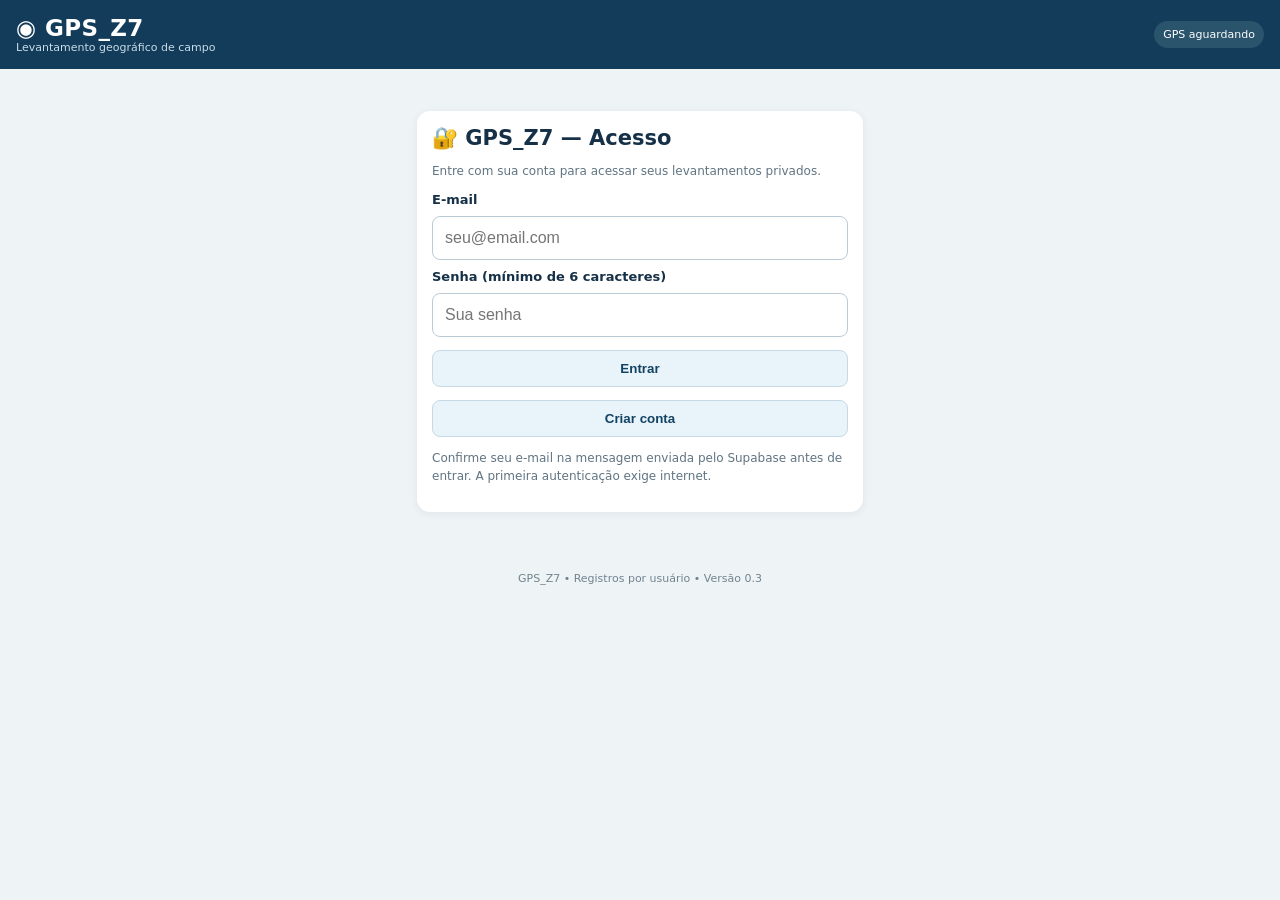
==== index.html @ 2095b8ce "Add files via upload" ====
<!doctype html><html lang="pt-BR"><head><meta charset="utf-8"><meta name="viewport" content="width=device-width,initial-scale=1,viewport-fit=cover"><meta name="theme-color" content="#123c5a"><meta name="description" content="GPS_Z7: coordenadas UTM, pontos, trilhas e polígonos"><link rel="manifest" href="manifest.webmanifest"><link rel="icon" href="icons/icon-192.png"><link rel="stylesheet" href="style.css"><title>GPS_Z7 • Campo</title></head><body><header><div><strong>◉ GPS_Z7</strong><small>Levantamento geográfico de campo</small></div><span id="status" class="status">GPS aguardando</span></header><section id="authScreen" class="auth-wrap"><div class="panel auth-card"><h2>🔐 GPS_Z7 — Acesso</h2><p class="hint">Entre com sua conta para acessar seus levantamentos privados.</p><form id="authForm"><label for="email">E-mail</label><input id="email" type="email" autocomplete="email" required placeholder="seu@email.com"><label for="password">Senha (mínimo de 6 caracteres)</label><input id="password" type="password" minlength="6" autocomplete="current-password" required placeholder="Sua senha"><button id="loginBtn" type="submit">Entrar</button><button id="signupBtn" type="button">Criar conta</button></form><p id="authMessage" class="hint" role="status" aria-live="polite"></p><p class="hint">Confirme seu e-mail na mensagem enviada pelo Supabase antes de entrar. A primeira autenticação exige internet.</p></div></section><div id="accountBar" class="account-bar" hidden><span id="accountEmail"></span><span id="syncStatus">Sincronização pendente</span><button id="syncNow">Sincronizar</button><button id="logout">Sair</button></div><main id="appMain" hidden><section class="panel"><div class="sectionhead"><h2>Coordenadas</h2><button id="locate">◎ Usar GPS</button></div><div class="coords"><div><small>Latitude</small><b id="lat">—</b></div><div><small>Longitude</small><b id="lon">—</b></div><div><small>UTM Este (m)</small><b id="east">—</b></div><div><small>UTM Norte (m)</small><b id="north">—</b></div></div><div class="meta"><span id="zone">Zona UTM: —</span><span id="accuracy">Precisão: —</span><span id="altitude">Altitude: —</span></div><p class="hint">Datum de cálculo: WGS84. A precisão indicada é estimada pelo dispositivo.</p></section><section class="panel"><div class="sectionhead"><h2>Mapa e levantamentos</h2><div><button id="zoomout" aria-label="Diminuir zoom">−</button><button id="zoomin" aria-label="Aumentar zoom">+</button><button id="center">⌖</button></div></div><canvas id="map" aria-label="Mapa interativo"></canvas><div id="mapnote" class="hint">Mapa online OpenStreetMap. Sem internet, os registros e a grade de coordenadas permanecem acessíveis.</div><div class="actions"><button id="savePoint">📍 Salvar ponto</button><button id="trail">▶ Iniciar trilha</button><button id="vertex">⬡ Adicionar vértice</button><button id="finishPolygon">✓ Fechar polígono</button></div><div id="measure" class="hint"></div></section><section class="panel"><div class="sectionhead"><h2>Meus registros</h2><button id="export">↓ Exportar GeoJSON</button></div><div id="records" class="records">Nenhum registro salvo.</div><div class="actions"><button id="exportCSV">↓ CSV de pontos</button><button id="exportKML">↓ KML</button><button id="clearDraft">Limpar desenho atual</button></div></section><section class="panel"><h2>Instruções rápidas</h2><p>1. Toque em <b>Usar GPS</b> e autorize a localização. 2. Salve pontos, grave uma trilha ou adicione vértices de polígono. 3. Exporte os registros quando precisar.</p><p class="hint">Para instalar como aplicativo, abra o endereço publicado no Chrome Android e escolha “Adicionar à tela inicial” ou “Instalar app”. É necessário HTTPS (ou localhost) para GPS, service worker e instalação PWA. O navegador pode suspender o rastreamento com a tela bloqueada.</p></section></main><footer>GPS_Z7 • Registros por usuário • Versão 0.3</footer><script src="config.js?v=3" defer></script><script src="auth.js?v=3" defer></script><script src="app.js?v=3" defer></script></body></html>
---- style.css ----
:root{font-family:system-ui,-apple-system,Segoe UI,sans-serif;color:#153047;background:#eef3f6}*{box-sizing:border-box}body{margin:0}header{background:#123c5a;color:white;padding:15px 16px;display:flex;justify-content:space-between;align-items:center;gap:10px}header strong{font-size:23px;letter-spacing:.4px}header small{display:block;color:#c9dce8;font-size:11px}.status{background:#2a536c;padding:7px 9px;border-radius:20px;font-size:11px;text-align:center}main{max-width:800px;margin:auto;padding:12px;display:grid;gap:12px}.panel{background:#fff;border-radius:13px;padding:15px;box-shadow:0 2px 8px #18334a12}.sectionhead{display:flex;align-items:center;justify-content:space-between;gap:8px}.sectionhead>div{display:flex;gap:5px}h2{font-size:17px;margin:0 0 12px}button{border:1px solid #c7d9e5;border-radius:8px;background:#e9f3fa;color:#124363;padding:10px;font-weight:650;cursor:pointer}button:active{transform:scale(.98)}button:disabled{opacity:.45}.coords{display:grid;grid-template-columns:1fr 1fr;gap:8px}.coords>div{background:#edf4f8;border-radius:9px;padding:12px;min-width:0}.coords small{display:block;color:#557082;font-size:11px}.coords b{font-size:clamp(14px,3.5vw,19px);font-variant-numeric:tabular-nums;overflow-wrap:anywhere}.meta{display:flex;flex-wrap:wrap;gap:7px;margin-top:9px}.meta span{font-size:12px;background:#f0f5f8;border-radius:5px;padding:5px}.hint{color:#607482;font-size:12px;line-height:1.5}#map{display:block;width:100%;height:350px;background:#dbe7e8;border-radius:10px;touch-action:none}.actions{display:grid;grid-template-columns:repeat(2,minmax(0,1fr));gap:8px;margin-top:10px}.actions button{min-height:43px}.records{display:grid;gap:8px}.record{display:flex;justify-content:space-between;align-items:center;gap:8px;padding:10px;background:#f2f6f9;border-radius:9px}.record small{display:block;color:#597383;margin-top:3px}.record button{padding:6px 9px;color:#8e2727;background:#fff2f2;border-color:#f0d3d3}footer{text-align:center;color:#70838f;font-size:11px;padding:18px}p{line-height:1.55}@media(max-width:400px){header strong{font-size:20px}.panel{padding:11px}#map{height:290px}}

[hidden]{display:none!important}.auth-wrap{max-width:470px;margin:30px auto;padding:12px}.auth-card h2{font-size:21px}.auth-card form{display:grid;gap:9px}.auth-card label{font-size:13px;font-weight:600}.auth-card input{width:100%;padding:12px;border:1px solid #bacbd5;border-radius:8px;font-size:16px}.auth-card button{width:100%;margin-top:4px}.account-bar{display:flex;flex-wrap:wrap;gap:8px;align-items:center;padding:10px 14px;background:#dcebf4;font-size:12px}.account-bar span:first-child{font-weight:700;overflow-wrap:anywhere;flex:1}.account-bar button{padding:7px}.auth-error{color:#a22!important}
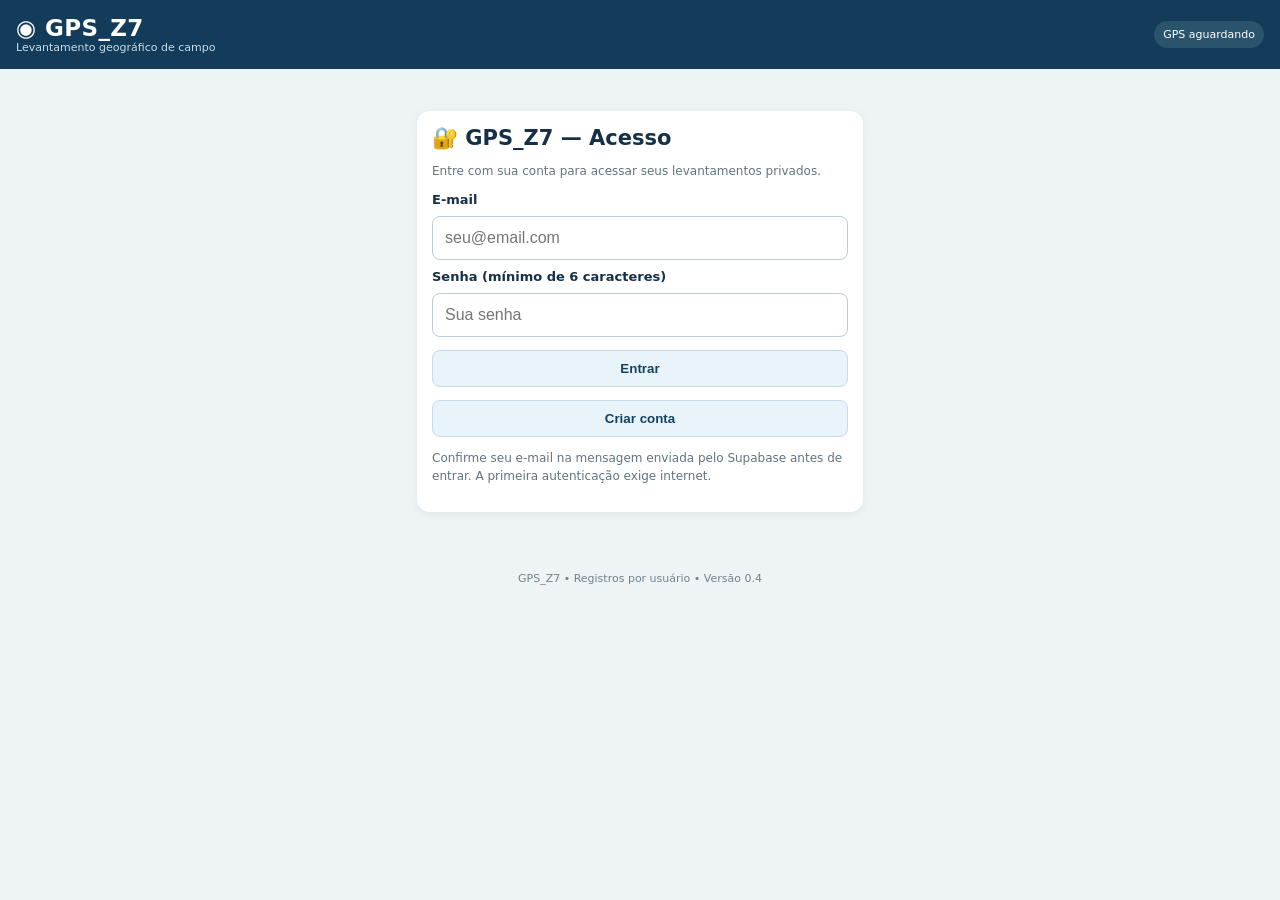
==== commit 9284f2e7: "Add files via upload" ====
--- a/index.html
+++ b/index.html
@@ -1 +1 @@
-<!doctype html><html lang="pt-BR"><head><meta charset="utf-8"><meta name="viewport" content="width=device-width,initial-scale=1,viewport-fit=cover"><meta name="theme-color" content="#123c5a"><meta name="description" content="GPS_Z7: coordenadas UTM, pontos, trilhas e polígonos"><link rel="manifest" href="manifest.webmanifest"><link rel="icon" href="icons/icon-192.png"><link rel="stylesheet" href="style.css"><title>GPS_Z7 • Campo</title></head><body><header><div><strong>◉ GPS_Z7</strong><small>Levantamento geográfico de campo</small></div><span id="status" class="status">GPS aguardando</span></header><section id="authScreen" class="auth-wrap"><div class="panel auth-card"><h2>🔐 GPS_Z7 — Acesso</h2><p class="hint">Entre com sua conta para acessar seus levantamentos privados.</p><form id="authForm"><label for="email">E-mail</label><input id="email" type="email" autocomplete="email" required placeholder="seu@email.com"><label for="password">Senha (mínimo de 6 caracteres)</label><input id="password" type="password" minlength="6" autocomplete="current-password" required placeholder="Sua senha"><button id="loginBtn" type="submit">Entrar</button><button id="signupBtn" type="button">Criar conta</button></form><p id="authMessage" class="hint" role="status" aria-live="polite"></p><p class="hint">Confirme seu e-mail na mensagem enviada pelo Supabase antes de entrar. A primeira autenticação exige internet.</p></div></section><div id="accountBar" class="account-bar" hidden><span id="accountEmail"></span><span id="syncStatus">Sincronização pendente</span><button id="syncNow">Sincronizar</button><button id="logout">Sair</button></div><main id="appMain" hidden><section class="panel"><div class="sectionhead"><h2>Coordenadas</h2><button id="locate">◎ Usar GPS</button></div><div class="coords"><div><small>Latitude</small><b id="lat">—</b></div><div><small>Longitude</small><b id="lon">—</b></div><div><small>UTM Este (m)</small><b id="east">—</b></div><div><small>UTM Norte (m)</small><b id="north">—</b></div></div><div class="meta"><span id="zone">Zona UTM: —</span><span id="accuracy">Precisão: —</span><span id="altitude">Altitude: —</span></div><p class="hint">Datum de cálculo: WGS84. A precisão indicada é estimada pelo dispositivo.</p></section><section class="panel"><div class="sectionhead"><h2>Mapa e levantamentos</h2><div><button id="zoomout" aria-label="Diminuir zoom">−</button><button id="zoomin" aria-label="Aumentar zoom">+</button><button id="center">⌖</button></div></div><canvas id="map" aria-label="Mapa interativo"></canvas><div id="mapnote" class="hint">Mapa online OpenStreetMap. Sem internet, os registros e a grade de coordenadas permanecem acessíveis.</div><div class="actions"><button id="savePoint">📍 Salvar ponto</button><button id="trail">▶ Iniciar trilha</button><button id="vertex">⬡ Adicionar vértice</button><button id="finishPolygon">✓ Fechar polígono</button></div><div id="measure" class="hint"></div></section><section class="panel"><div class="sectionhead"><h2>Meus registros</h2><button id="export">↓ Exportar GeoJSON</button></div><div id="records" class="records">Nenhum registro salvo.</div><div class="actions"><button id="exportCSV">↓ CSV de pontos</button><button id="exportKML">↓ KML</button><button id="clearDraft">Limpar desenho atual</button></div></section><section class="panel"><h2>Instruções rápidas</h2><p>1. Toque em <b>Usar GPS</b> e autorize a localização. 2. Salve pontos, grave uma trilha ou adicione vértices de polígono. 3. Exporte os registros quando precisar.</p><p class="hint">Para instalar como aplicativo, abra o endereço publicado no Chrome Android e escolha “Adicionar à tela inicial” ou “Instalar app”. É necessário HTTPS (ou localhost) para GPS, service worker e instalação PWA. O navegador pode suspender o rastreamento com a tela bloqueada.</p></section></main><footer>GPS_Z7 • Registros por usuário • Versão 0.3</footer><script src="config.js?v=3" defer></script><script src="auth.js?v=3" defer></script><script src="app.js?v=3" defer></script></body></html>
+<!doctype html><html lang="pt-BR"><head><meta charset="utf-8"><meta name="viewport" content="width=device-width,initial-scale=1,viewport-fit=cover"><meta name="theme-color" content="#123c5a"><meta name="description" content="GPS_Z7: coordenadas UTM, pontos, trilhas e polígonos"><link rel="manifest" href="manifest.webmanifest"><link rel="icon" href="icons/icon-192.png"><link rel="stylesheet" href="style.css?v=4"><title>GPS_Z7 • Campo</title></head><body><header><div><strong>◉ GPS_Z7</strong><small>Levantamento geográfico de campo</small></div><span id="status" class="status">GPS aguardando</span></header><section id="authScreen" class="auth-wrap"><div class="panel auth-card"><h2>🔐 GPS_Z7 — Acesso</h2><p class="hint">Entre com sua conta para acessar seus levantamentos privados.</p><form id="authForm"><label for="email">E-mail</label><input id="email" type="email" autocomplete="email" required placeholder="seu@email.com"><label for="password">Senha (mínimo de 6 caracteres)</label><input id="password" type="password" minlength="6" autocomplete="current-password" required placeholder="Sua senha"><button id="loginBtn" type="submit">Entrar</button><button id="signupBtn" type="button">Criar conta</button></form><p id="authMessage" class="hint" role="status" aria-live="polite"></p><p class="hint">Confirme seu e-mail na mensagem enviada pelo Supabase antes de entrar. A primeira autenticação exige internet.</p></div></section><div id="accountBar" class="account-bar" hidden><span id="accountEmail"></span><span id="syncStatus">Sincronização pendente</span><button id="syncNow">Sincronizar</button><button id="logout">Sair</button></div><main id="appMain" hidden><section class="panel"><div class="sectionhead"><h2>Coordenadas</h2><button id="locate">◎ Usar GPS</button></div><div class="coords"><div><small>Latitude</small><b id="lat">—</b></div><div><small>Longitude</small><b id="lon">—</b></div><div><small>UTM Este (m)</small><b id="east">—</b></div><div><small>UTM Norte (m)</small><b id="north">—</b></div></div><div class="meta"><span id="zone">Zona UTM: —</span><span id="accuracy">Precisão: —</span><span id="altitude">Altitude: —</span></div><p class="hint">Datum de cálculo: WGS84. A precisão indicada é estimada pelo dispositivo.</p></section><section class="panel"><div class="sectionhead"><h2>Mapa e levantamentos</h2><div><button id="zoomout" aria-label="Diminuir zoom">−</button><button id="zoomin" aria-label="Aumentar zoom">+</button><button id="center">⌖</button></div></div><div class="map-options"><label>Visualização <select id="mapLayer"><option value="streets">Mapa de ruas</option><option value="satellite">Imagem de satélite</option></select></label><label><input type="checkbox" id="followGPS" checked> Seguir minha posição</label></div><canvas id="map" aria-label="Mapa interativo"></canvas><div id="mapnote" class="hint">Mapa online OpenStreetMap. Sem internet, os registros e a grade de coordenadas permanecem acessíveis.</div><div class="actions"><button id="savePoint">📍 Salvar ponto</button><button id="trail">▶ Iniciar trilha</button><button id="trailPolygon">⬡ Área pela trilha</button><button id="vertex">⬡ Adicionar vértice</button><button id="finishPolygon">✓ Fechar polígono</button></div><div id="measure" class="hint"></div></section><section class="panel"><div class="sectionhead"><h2>Meus registros</h2><button id="export">↓ Exportar GeoJSON</button></div><div id="records" class="records">Nenhum registro salvo.</div><div class="actions"><button id="exportCSV">↓ CSV de pontos</button><button id="exportKML">↓ KML</button><button id="clearDraft">Limpar desenho atual</button></div></section><section class="panel"><h2>Instruções rápidas</h2><p>1. Toque em <b>Usar GPS</b> e autorize a localização. 2. Salve pontos, grave uma trilha ou adicione vértices de polígono. 3. Exporte os registros quando precisar.</p><p class="hint">Para instalar como aplicativo, abra o endereço publicado no Chrome Android e escolha “Adicionar à tela inicial” ou “Instalar app”. É necessário HTTPS (ou localhost) para GPS, service worker e instalação PWA. O navegador pode suspender o rastreamento com a tela bloqueada.</p></section></main><footer>GPS_Z7 • Registros por usuário • Versão 0.4</footer><script src="config.js?v=4" defer></script><script src="auth.js?v=4" defer></script><script src="app.js?v=4" defer></script></body></html>
--- a/style.css
+++ b/style.css
@@ -1,3 +1,5 @@
 :root{font-family:system-ui,-apple-system,Segoe UI,sans-serif;color:#153047;background:#eef3f6}*{box-sizing:border-box}body{margin:0}header{background:#123c5a;color:white;padding:15px 16px;display:flex;justify-content:space-between;align-items:center;gap:10px}header strong{font-size:23px;letter-spacing:.4px}header small{display:block;color:#c9dce8;font-size:11px}.status{background:#2a536c;padding:7px 9px;border-radius:20px;font-size:11px;text-align:center}main{max-width:800px;margin:auto;padding:12px;display:grid;gap:12px}.panel{background:#fff;border-radius:13px;padding:15px;box-shadow:0 2px 8px #18334a12}.sectionhead{display:flex;align-items:center;justify-content:space-between;gap:8px}.sectionhead>div{display:flex;gap:5px}h2{font-size:17px;margin:0 0 12px}button{border:1px solid #c7d9e5;border-radius:8px;background:#e9f3fa;color:#124363;padding:10px;font-weight:650;cursor:pointer}button:active{transform:scale(.98)}button:disabled{opacity:.45}.coords{display:grid;grid-template-columns:1fr 1fr;gap:8px}.coords>div{background:#edf4f8;border-radius:9px;padding:12px;min-width:0}.coords small{display:block;color:#557082;font-size:11px}.coords b{font-size:clamp(14px,3.5vw,19px);font-variant-numeric:tabular-nums;overflow-wrap:anywhere}.meta{display:flex;flex-wrap:wrap;gap:7px;margin-top:9px}.meta span{font-size:12px;background:#f0f5f8;border-radius:5px;padding:5px}.hint{color:#607482;font-size:12px;line-height:1.5}#map{display:block;width:100%;height:350px;background:#dbe7e8;border-radius:10px;touch-action:none}.actions{display:grid;grid-template-columns:repeat(2,minmax(0,1fr));gap:8px;margin-top:10px}.actions button{min-height:43px}.records{display:grid;gap:8px}.record{display:flex;justify-content:space-between;align-items:center;gap:8px;padding:10px;background:#f2f6f9;border-radius:9px}.record small{display:block;color:#597383;margin-top:3px}.record button{padding:6px 9px;color:#8e2727;background:#fff2f2;border-color:#f0d3d3}footer{text-align:center;color:#70838f;font-size:11px;padding:18px}p{line-height:1.55}@media(max-width:400px){header strong{font-size:20px}.panel{padding:11px}#map{height:290px}}
 
 [hidden]{display:none!important}.auth-wrap{max-width:470px;margin:30px auto;padding:12px}.auth-card h2{font-size:21px}.auth-card form{display:grid;gap:9px}.auth-card label{font-size:13px;font-weight:600}.auth-card input{width:100%;padding:12px;border:1px solid #bacbd5;border-radius:8px;font-size:16px}.auth-card button{width:100%;margin-top:4px}.account-bar{display:flex;flex-wrap:wrap;gap:8px;align-items:center;padding:10px 14px;background:#dcebf4;font-size:12px}.account-bar span:first-child{font-weight:700;overflow-wrap:anywhere;flex:1}.account-bar button{padding:7px}.auth-error{color:#a22!important}
+
+.map-options{display:flex;flex-wrap:wrap;align-items:center;gap:12px;margin:8px 0;font-size:13px}.map-options label{display:flex;align-items:center;gap:6px}.map-options select{padding:8px;border:1px solid #c7d9e5;border-radius:8px;background:white;color:#124363}.map-options input{width:17px;height:17px}
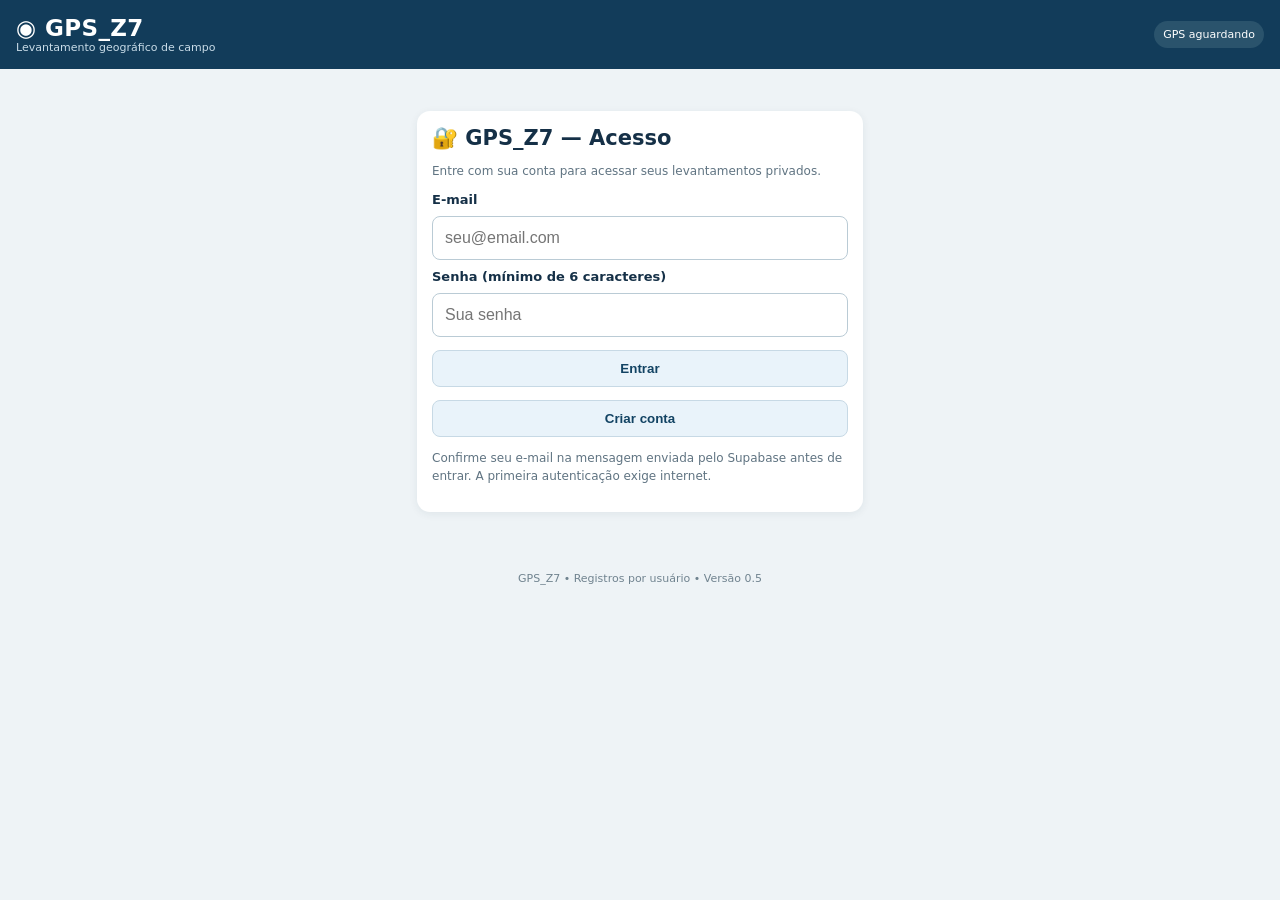
==== commit a1fc667b: "Add files via upload" ====
--- a/index.html
+++ b/index.html
@@ -1 +1 @@
-<!doctype html><html lang="pt-BR"><head><meta charset="utf-8"><meta name="viewport" content="width=device-width,initial-scale=1,viewport-fit=cover"><meta name="theme-color" content="#123c5a"><meta name="description" content="GPS_Z7: coordenadas UTM, pontos, trilhas e polígonos"><link rel="manifest" href="manifest.webmanifest"><link rel="icon" href="icons/icon-192.png"><link rel="stylesheet" href="style.css?v=4"><title>GPS_Z7 • Campo</title></head><body><header><div><strong>◉ GPS_Z7</strong><small>Levantamento geográfico de campo</small></div><span id="status" class="status">GPS aguardando</span></header><section id="authScreen" class="auth-wrap"><div class="panel auth-card"><h2>🔐 GPS_Z7 — Acesso</h2><p class="hint">Entre com sua conta para acessar seus levantamentos privados.</p><form id="authForm"><label for="email">E-mail</label><input id="email" type="email" autocomplete="email" required placeholder="seu@email.com"><label for="password">Senha (mínimo de 6 caracteres)</label><input id="password" type="password" minlength="6" autocomplete="current-password" required placeholder="Sua senha"><button id="loginBtn" type="submit">Entrar</button><button id="signupBtn" type="button">Criar conta</button></form><p id="authMessage" class="hint" role="status" aria-live="polite"></p><p class="hint">Confirme seu e-mail na mensagem enviada pelo Supabase antes de entrar. A primeira autenticação exige internet.</p></div></section><div id="accountBar" class="account-bar" hidden><span id="accountEmail"></span><span id="syncStatus">Sincronização pendente</span><button id="syncNow">Sincronizar</button><button id="logout">Sair</button></div><main id="appMain" hidden><section class="panel"><div class="sectionhead"><h2>Coordenadas</h2><button id="locate">◎ Usar GPS</button></div><div class="coords"><div><small>Latitude</small><b id="lat">—</b></div><div><small>Longitude</small><b id="lon">—</b></div><div><small>UTM Este (m)</small><b id="east">—</b></div><div><small>UTM Norte (m)</small><b id="north">—</b></div></div><div class="meta"><span id="zone">Zona UTM: —</span><span id="accuracy">Precisão: —</span><span id="altitude">Altitude: —</span></div><p class="hint">Datum de cálculo: WGS84. A precisão indicada é estimada pelo dispositivo.</p></section><section class="panel"><div class="sectionhead"><h2>Mapa e levantamentos</h2><div><button id="zoomout" aria-label="Diminuir zoom">−</button><button id="zoomin" aria-label="Aumentar zoom">+</button><button id="center">⌖</button></div></div><div class="map-options"><label>Visualização <select id="mapLayer"><option value="streets">Mapa de ruas</option><option value="satellite">Imagem de satélite</option></select></label><label><input type="checkbox" id="followGPS" checked> Seguir minha posição</label></div><canvas id="map" aria-label="Mapa interativo"></canvas><div id="mapnote" class="hint">Mapa online OpenStreetMap. Sem internet, os registros e a grade de coordenadas permanecem acessíveis.</div><div class="actions"><button id="savePoint">📍 Salvar ponto</button><button id="trail">▶ Iniciar trilha</button><button id="trailPolygon">⬡ Área pela trilha</button><button id="vertex">⬡ Adicionar vértice</button><button id="finishPolygon">✓ Fechar polígono</button></div><div id="measure" class="hint"></div></section><section class="panel"><div class="sectionhead"><h2>Meus registros</h2><button id="export">↓ Exportar GeoJSON</button></div><div id="records" class="records">Nenhum registro salvo.</div><div class="actions"><button id="exportCSV">↓ CSV de pontos</button><button id="exportKML">↓ KML</button><button id="clearDraft">Limpar desenho atual</button></div></section><section class="panel"><h2>Instruções rápidas</h2><p>1. Toque em <b>Usar GPS</b> e autorize a localização. 2. Salve pontos, grave uma trilha ou adicione vértices de polígono. 3. Exporte os registros quando precisar.</p><p class="hint">Para instalar como aplicativo, abra o endereço publicado no Chrome Android e escolha “Adicionar à tela inicial” ou “Instalar app”. É necessário HTTPS (ou localhost) para GPS, service worker e instalação PWA. O navegador pode suspender o rastreamento com a tela bloqueada.</p></section></main><footer>GPS_Z7 • Registros por usuário • Versão 0.4</footer><script src="config.js?v=4" defer></script><script src="auth.js?v=4" defer></script><script src="app.js?v=4" defer></script></body></html>
+<!doctype html><html lang="pt-BR"><head><meta charset="utf-8"><meta name="viewport" content="width=device-width,initial-scale=1,viewport-fit=cover"><meta name="theme-color" content="#123c5a"><meta name="description" content="GPS_Z7: coordenadas UTM, pontos, trilhas e polígonos"><link rel="manifest" href="manifest.webmanifest"><link rel="icon" href="icons/icon-192.png"><link rel="stylesheet" href="style.css?v=5"><title>GPS_Z7 • Campo</title></head><body><header><div><strong>◉ GPS_Z7</strong><small>Levantamento geográfico de campo</small></div><span id="status" class="status">GPS aguardando</span></header><section id="authScreen" class="auth-wrap"><div class="panel auth-card"><h2>🔐 GPS_Z7 — Acesso</h2><p class="hint">Entre com sua conta para acessar seus levantamentos privados.</p><form id="authForm"><label for="email">E-mail</label><input id="email" type="email" autocomplete="email" required placeholder="seu@email.com"><label for="password">Senha (mínimo de 6 caracteres)</label><input id="password" type="password" minlength="6" autocomplete="current-password" required placeholder="Sua senha"><button id="loginBtn" type="submit">Entrar</button><button id="signupBtn" type="button">Criar conta</button></form><p id="authMessage" class="hint" role="status" aria-live="polite"></p><p class="hint">Confirme seu e-mail na mensagem enviada pelo Supabase antes de entrar. A primeira autenticação exige internet.</p></div></section><div id="accountBar" class="account-bar" hidden><span id="accountEmail"></span><span id="syncStatus">Sincronização pendente</span><button id="syncNow">Sincronizar</button><button id="logout">Sair</button></div><main id="appMain" hidden><section class="panel"><div class="sectionhead"><h2>Coordenadas</h2><button id="locate">◎ Usar GPS</button></div><div class="coords"><div><small>Latitude</small><b id="lat">—</b></div><div><small>Longitude</small><b id="lon">—</b></div><div><small>UTM Este (m)</small><b id="east">—</b></div><div><small>UTM Norte (m)</small><b id="north">—</b></div></div><div class="meta"><span id="zone">Zona UTM: —</span><span id="accuracy">Precisão: —</span><span id="altitude">Altitude: —</span></div><p class="hint">Datum de cálculo: WGS84. A precisão indicada é estimada pelo dispositivo.</p></section><section class="panel"><div class="sectionhead"><h2>Mapa e levantamentos</h2><div><button id="zoomout" aria-label="Diminuir zoom">−</button><button id="zoomin" aria-label="Aumentar zoom">+</button><button id="center">⌖</button></div></div><div class="map-options"><label>Visualização <select id="mapLayer"><option value="streets">Mapa de ruas</option><option value="satellite">Imagem de satélite</option></select></label><label><input type="checkbox" id="followGPS" checked> Seguir minha posição</label></div><canvas id="map" aria-label="Mapa interativo"></canvas><div id="mapnote" class="hint">Mapa online OpenStreetMap. Sem internet, os registros e a grade de coordenadas permanecem acessíveis.</div><div class="actions"><button id="savePoint">📍 Salvar ponto</button><button id="trail">▶ Iniciar trilha</button><button id="trailPolygon">⬡ Área pela trilha</button><button id="vertex">⬡ Adicionar vértice</button><button id="finishPolygon">✓ Fechar polígono</button></div><div id="measure" class="hint"></div></section><section class="panel"><div class="sectionhead"><h2>Meus registros</h2></div><div id="records" class="records">Nenhum registro salvo.</div><div class="actions"><button id="exportCSV">↓ Planilha CSV (todos os dados)</button><button id="exportPNG">↓ Baixar mapa PNG</button><button id="exportKML">↓ KML</button><button id="clearDraft">Limpar desenho atual</button></div></section><section class="panel"><h2>Instruções rápidas</h2><p>1. Toque em <b>Usar GPS</b> e autorize a localização. 2. Salve pontos, grave uma trilha ou adicione vértices de polígono. 3. Exporte os registros quando precisar.</p><p class="hint">Para instalar como aplicativo, abra o endereço publicado no Chrome Android e escolha “Adicionar à tela inicial” ou “Instalar app”. É necessário HTTPS (ou localhost) para GPS, service worker e instalação PWA. O navegador pode suspender o rastreamento com a tela bloqueada.</p></section></main><footer>GPS_Z7 • Registros por usuário • Versão 0.5</footer><script src="config.js?v=5" defer></script><script src="auth.js?v=5" defer></script><script src="app.js?v=5" defer></script></body></html>
--- a/style.css
+++ b/style.css
@@ -3,3 +3,5 @@
 [hidden]{display:none!important}.auth-wrap{max-width:470px;margin:30px auto;padding:12px}.auth-card h2{font-size:21px}.auth-card form{display:grid;gap:9px}.auth-card label{font-size:13px;font-weight:600}.auth-card input{width:100%;padding:12px;border:1px solid #bacbd5;border-radius:8px;font-size:16px}.auth-card button{width:100%;margin-top:4px}.account-bar{display:flex;flex-wrap:wrap;gap:8px;align-items:center;padding:10px 14px;background:#dcebf4;font-size:12px}.account-bar span:first-child{font-weight:700;overflow-wrap:anywhere;flex:1}.account-bar button{padding:7px}.auth-error{color:#a22!important}
 
 .map-options{display:flex;flex-wrap:wrap;align-items:center;gap:12px;margin:8px 0;font-size:13px}.map-options label{display:flex;align-items:center;gap:6px}.map-options select{padding:8px;border:1px solid #c7d9e5;border-radius:8px;background:white;color:#124363}.map-options input{width:17px;height:17px}
+
+.record-actions{display:flex;flex-wrap:wrap;justify-content:flex-end;gap:6px}.record-actions .view-record{color:#12547c;background:#e3f3ff;border-color:#b9d9ed}.record{align-items:center}.record>div:first-child{min-width:0;overflow-wrap:anywhere}@media(max-width:520px){.record{align-items:flex-start;flex-direction:column}.record-actions{width:100%;justify-content:flex-start}}
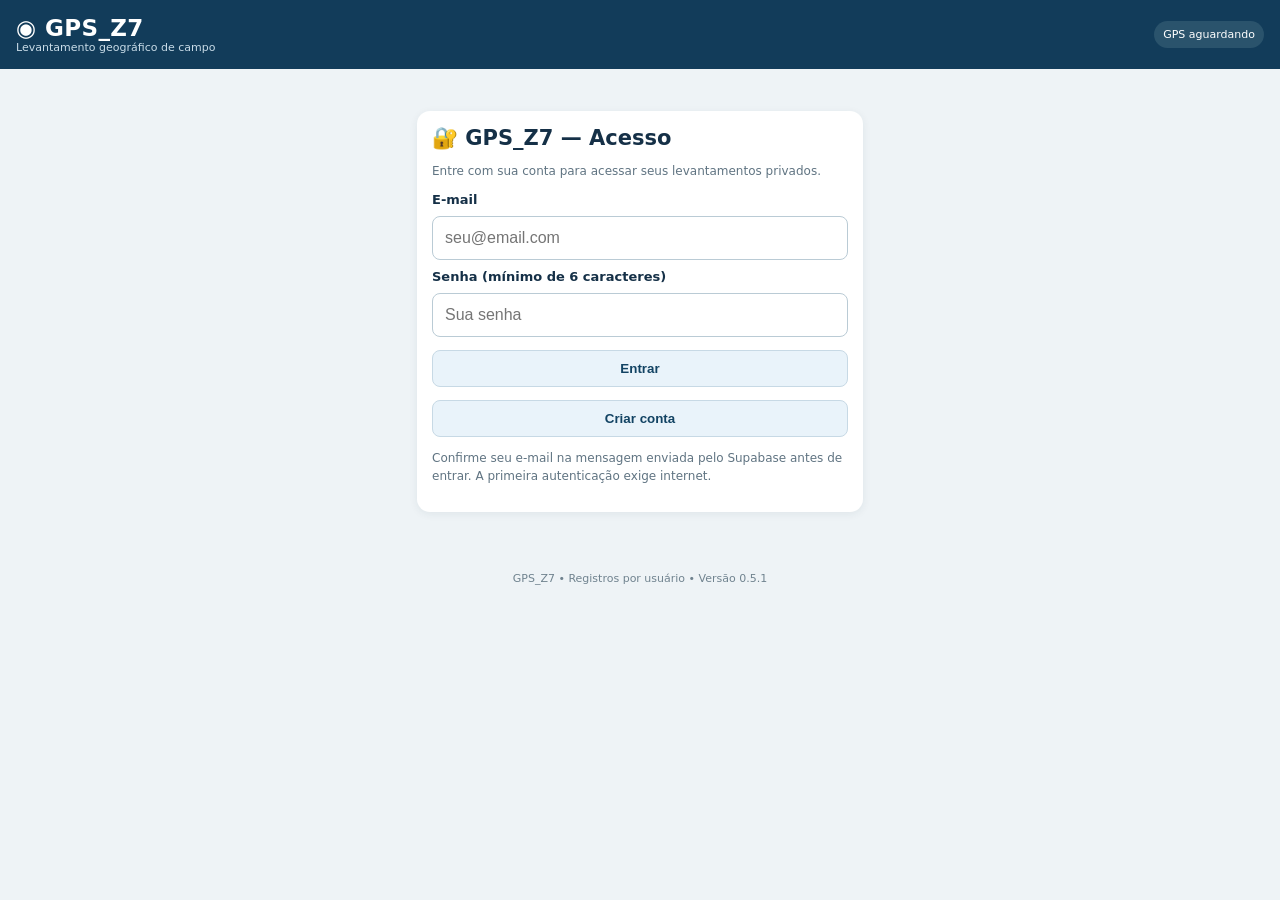
==== commit 39e2aef2: "Add files via upload" ====
--- a/index.html
+++ b/index.html
@@ -1 +1 @@
-<!doctype html><html lang="pt-BR"><head><meta charset="utf-8"><meta name="viewport" content="width=device-width,initial-scale=1,viewport-fit=cover"><meta name="theme-color" content="#123c5a"><meta name="description" content="GPS_Z7: coordenadas UTM, pontos, trilhas e polígonos"><link rel="manifest" href="manifest.webmanifest"><link rel="icon" href="icons/icon-192.png"><link rel="stylesheet" href="style.css?v=5"><title>GPS_Z7 • Campo</title></head><body><header><div><strong>◉ GPS_Z7</strong><small>Levantamento geográfico de campo</small></div><span id="status" class="status">GPS aguardando</span></header><section id="authScreen" class="auth-wrap"><div class="panel auth-card"><h2>🔐 GPS_Z7 — Acesso</h2><p class="hint">Entre com sua conta para acessar seus levantamentos privados.</p><form id="authForm"><label for="email">E-mail</label><input id="email" type="email" autocomplete="email" required placeholder="seu@email.com"><label for="password">Senha (mínimo de 6 caracteres)</label><input id="password" type="password" minlength="6" autocomplete="current-password" required placeholder="Sua senha"><button id="loginBtn" type="submit">Entrar</button><button id="signupBtn" type="button">Criar conta</button></form><p id="authMessage" class="hint" role="status" aria-live="polite"></p><p class="hint">Confirme seu e-mail na mensagem enviada pelo Supabase antes de entrar. A primeira autenticação exige internet.</p></div></section><div id="accountBar" class="account-bar" hidden><span id="accountEmail"></span><span id="syncStatus">Sincronização pendente</span><button id="syncNow">Sincronizar</button><button id="logout">Sair</button></div><main id="appMain" hidden><section class="panel"><div class="sectionhead"><h2>Coordenadas</h2><button id="locate">◎ Usar GPS</button></div><div class="coords"><div><small>Latitude</small><b id="lat">—</b></div><div><small>Longitude</small><b id="lon">—</b></div><div><small>UTM Este (m)</small><b id="east">—</b></div><div><small>UTM Norte (m)</small><b id="north">—</b></div></div><div class="meta"><span id="zone">Zona UTM: —</span><span id="accuracy">Precisão: —</span><span id="altitude">Altitude: —</span></div><p class="hint">Datum de cálculo: WGS84. A precisão indicada é estimada pelo dispositivo.</p></section><section class="panel"><div class="sectionhead"><h2>Mapa e levantamentos</h2><div><button id="zoomout" aria-label="Diminuir zoom">−</button><button id="zoomin" aria-label="Aumentar zoom">+</button><button id="center">⌖</button></div></div><div class="map-options"><label>Visualização <select id="mapLayer"><option value="streets">Mapa de ruas</option><option value="satellite">Imagem de satélite</option></select></label><label><input type="checkbox" id="followGPS" checked> Seguir minha posição</label></div><canvas id="map" aria-label="Mapa interativo"></canvas><div id="mapnote" class="hint">Mapa online OpenStreetMap. Sem internet, os registros e a grade de coordenadas permanecem acessíveis.</div><div class="actions"><button id="savePoint">📍 Salvar ponto</button><button id="trail">▶ Iniciar trilha</button><button id="trailPolygon">⬡ Área pela trilha</button><button id="vertex">⬡ Adicionar vértice</button><button id="finishPolygon">✓ Fechar polígono</button></div><div id="measure" class="hint"></div></section><section class="panel"><div class="sectionhead"><h2>Meus registros</h2></div><div id="records" class="records">Nenhum registro salvo.</div><div class="actions"><button id="exportCSV">↓ Planilha CSV (todos os dados)</button><button id="exportPNG">↓ Baixar mapa PNG</button><button id="exportKML">↓ KML</button><button id="clearDraft">Limpar desenho atual</button></div></section><section class="panel"><h2>Instruções rápidas</h2><p>1. Toque em <b>Usar GPS</b> e autorize a localização. 2. Salve pontos, grave uma trilha ou adicione vértices de polígono. 3. Exporte os registros quando precisar.</p><p class="hint">Para instalar como aplicativo, abra o endereço publicado no Chrome Android e escolha “Adicionar à tela inicial” ou “Instalar app”. É necessário HTTPS (ou localhost) para GPS, service worker e instalação PWA. O navegador pode suspender o rastreamento com a tela bloqueada.</p></section></main><footer>GPS_Z7 • Registros por usuário • Versão 0.5</footer><script src="config.js?v=5" defer></script><script src="auth.js?v=5" defer></script><script src="app.js?v=5" defer></script></body></html>
+<!doctype html><html lang="pt-BR"><head><meta charset="utf-8"><meta name="viewport" content="width=device-width,initial-scale=1,viewport-fit=cover"><meta name="theme-color" content="#123c5a"><meta name="description" content="GPS_Z7: coordenadas UTM, pontos, trilhas e polígonos"><link rel="manifest" href="manifest.webmanifest"><link rel="icon" href="icons/icon-192.png"><link rel="stylesheet" href="style.css?v=5"><title>GPS_Z7 • Campo</title></head><body><header><div><strong>◉ GPS_Z7</strong><small>Levantamento geográfico de campo</small></div><span id="status" class="status">GPS aguardando</span></header><section id="authScreen" class="auth-wrap"><div class="panel auth-card"><h2>🔐 GPS_Z7 — Acesso</h2><p class="hint">Entre com sua conta para acessar seus levantamentos privados.</p><form id="authForm"><label for="email">E-mail</label><input id="email" type="email" autocomplete="email" required placeholder="seu@email.com"><label for="password">Senha (mínimo de 6 caracteres)</label><input id="password" type="password" minlength="6" autocomplete="current-password" required placeholder="Sua senha"><button id="loginBtn" type="submit">Entrar</button><button id="signupBtn" type="button">Criar conta</button></form><p id="authMessage" class="hint" role="status" aria-live="polite"></p><p class="hint">Confirme seu e-mail na mensagem enviada pelo Supabase antes de entrar. A primeira autenticação exige internet.</p></div></section><div id="accountBar" class="account-bar" hidden><span id="accountEmail"></span><span id="syncStatus">Sincronização pendente</span><button id="syncNow">Sincronizar</button><button id="logout">Sair</button></div><main id="appMain" hidden><section class="panel"><div class="sectionhead"><h2>Coordenadas</h2><button id="locate">◎ Usar GPS</button></div><div class="coords"><div><small>Latitude</small><b id="lat">—</b></div><div><small>Longitude</small><b id="lon">—</b></div><div><small>UTM Este (m)</small><b id="east">—</b></div><div><small>UTM Norte (m)</small><b id="north">—</b></div></div><div class="meta"><span id="zone">Zona UTM: —</span><span id="accuracy">Precisão: —</span><span id="altitude">Altitude: —</span></div><p class="hint">Datum de cálculo: WGS84. A precisão indicada é estimada pelo dispositivo.</p></section><section class="panel"><div class="sectionhead"><h2>Mapa e levantamentos</h2><div><button id="zoomout" aria-label="Diminuir zoom">−</button><button id="zoomin" aria-label="Aumentar zoom">+</button><button id="center">⌖</button></div></div><div class="map-options"><label>Visualização <select id="mapLayer"><option value="streets">Mapa de ruas</option><option value="satellite">Imagem de satélite</option></select></label><label><input type="checkbox" id="followGPS" checked> Seguir minha posição</label></div><canvas id="map" aria-label="Mapa interativo"></canvas><div id="mapnote" class="hint">Mapa online OpenStreetMap. Sem internet, os registros e a grade de coordenadas permanecem acessíveis.</div><div class="actions"><button id="savePoint">📍 Salvar ponto</button><button id="trail">▶ Iniciar trilha</button><button id="trailPolygon">⬡ Área pela trilha</button><button id="vertex">⬡ Adicionar vértice</button><button id="finishPolygon">✓ Fechar polígono</button></div><div id="measure" class="hint"></div></section><section class="panel"><div class="sectionhead"><h2>Meus registros</h2></div><div id="records" class="records">Nenhum registro salvo.</div><div class="actions"><button id="exportCSV">↓ Planilha CSV (todos os dados)</button><button id="exportPNG">↓ Baixar mapa PNG</button><button id="exportKML">↓ KML</button><button id="clearDraft">Limpar desenho atual</button></div></section><section class="panel"><h2>Instruções rápidas</h2><p>1. Toque em <b>Usar GPS</b> e autorize a localização. 2. Salve pontos, grave uma trilha ou adicione vértices de polígono. 3. Exporte os registros quando precisar.</p><p class="hint">Para instalar como aplicativo, abra o endereço publicado no Chrome Android e escolha “Adicionar à tela inicial” ou “Instalar app”. É necessário HTTPS (ou localhost) para GPS, service worker e instalação PWA. O navegador pode suspender o rastreamento com a tela bloqueada.</p></section></main><footer>GPS_Z7 • Registros por usuário • Versão 0.5.1</footer><script src="config.js?v=5" defer></script><script src="auth.js?v=5" defer></script><script src="app.js?v=51" defer></script></body></html>
--- a/style.css
+++ b/style.css
@@ -5,3 +5,9 @@
 .map-options{display:flex;flex-wrap:wrap;align-items:center;gap:12px;margin:8px 0;font-size:13px}.map-options label{display:flex;align-items:center;gap:6px}.map-options select{padding:8px;border:1px solid #c7d9e5;border-radius:8px;background:white;color:#124363}.map-options input{width:17px;height:17px}
 
 .record-actions{display:flex;flex-wrap:wrap;justify-content:flex-end;gap:6px}.record-actions .view-record{color:#12547c;background:#e3f3ff;border-color:#b9d9ed}.record{align-items:center}.record>div:first-child{min-width:0;overflow-wrap:anywhere}@media(max-width:520px){.record{align-items:flex-start;flex-direction:column}.record-actions{width:100%;justify-content:flex-start}}
+
+/* v0.5.1: impedir que e-mail comprido comprima a barra no celular */
+.account-bar{min-width:0;max-width:100%;overflow-wrap:anywhere}
+.account-bar span:first-child{flex:1 1 100%;min-width:0;overflow-wrap:anywhere;word-break:break-word}
+.account-bar #syncStatus{flex:1 1 100%;min-width:0;overflow-wrap:anywhere}
+.account-bar button{flex:0 0 auto}
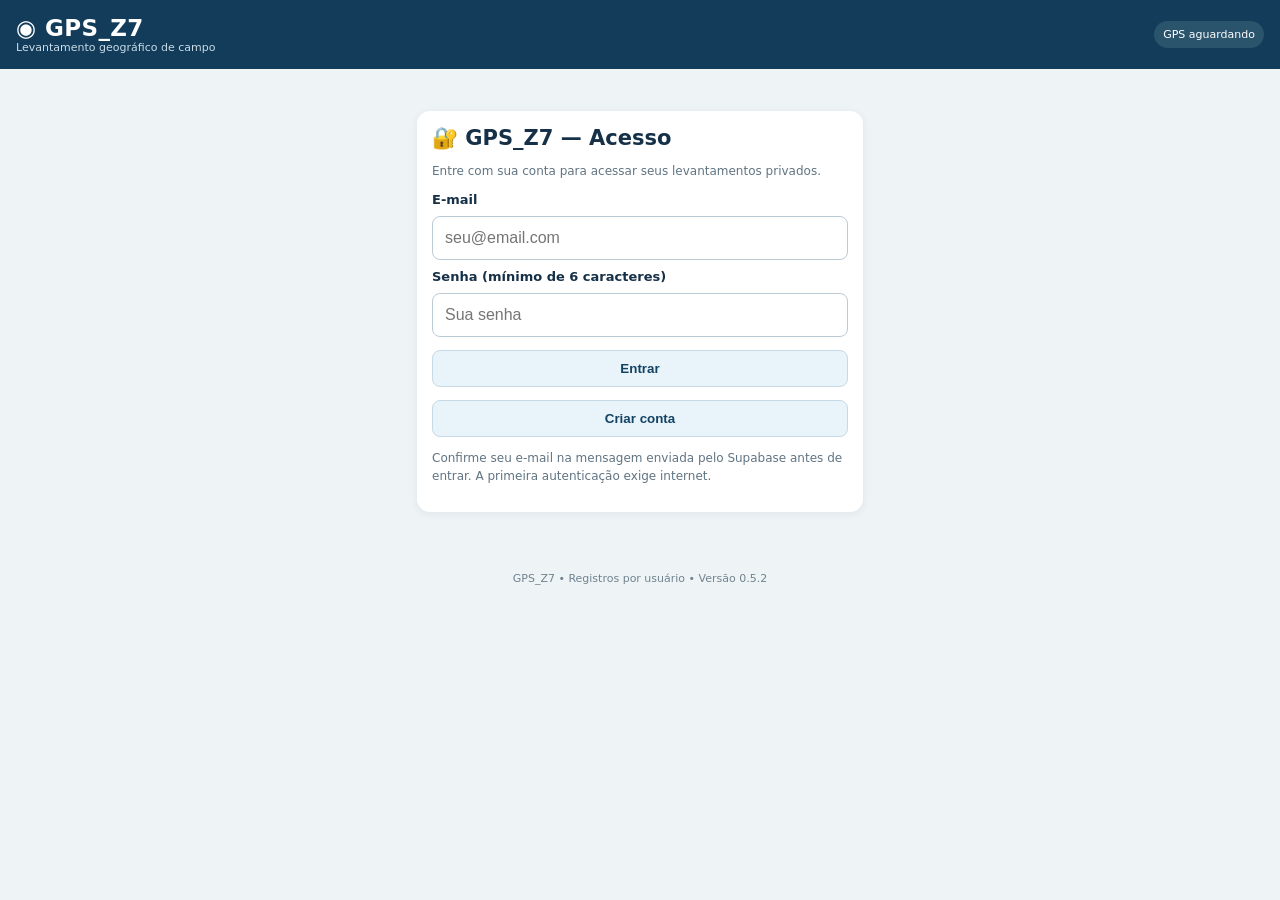
==== commit 0d29c82c: "Add files via upload" ====
--- a/index.html
+++ b/index.html
@@ -1 +1 @@
-<!doctype html><html lang="pt-BR"><head><meta charset="utf-8"><meta name="viewport" content="width=device-width,initial-scale=1,viewport-fit=cover"><meta name="theme-color" content="#123c5a"><meta name="description" content="GPS_Z7: coordenadas UTM, pontos, trilhas e polígonos"><link rel="manifest" href="manifest.webmanifest"><link rel="icon" href="icons/icon-192.png"><link rel="stylesheet" href="style.css?v=5"><title>GPS_Z7 • Campo</title></head><body><header><div><strong>◉ GPS_Z7</strong><small>Levantamento geográfico de campo</small></div><span id="status" class="status">GPS aguardando</span></header><section id="authScreen" class="auth-wrap"><div class="panel auth-card"><h2>🔐 GPS_Z7 — Acesso</h2><p class="hint">Entre com sua conta para acessar seus levantamentos privados.</p><form id="authForm"><label for="email">E-mail</label><input id="email" type="email" autocomplete="email" required placeholder="seu@email.com"><label for="password">Senha (mínimo de 6 caracteres)</label><input id="password" type="password" minlength="6" autocomplete="current-password" required placeholder="Sua senha"><button id="loginBtn" type="submit">Entrar</button><button id="signupBtn" type="button">Criar conta</button></form><p id="authMessage" class="hint" role="status" aria-live="polite"></p><p class="hint">Confirme seu e-mail na mensagem enviada pelo Supabase antes de entrar. A primeira autenticação exige internet.</p></div></section><div id="accountBar" class="account-bar" hidden><span id="accountEmail"></span><span id="syncStatus">Sincronização pendente</span><button id="syncNow">Sincronizar</button><button id="logout">Sair</button></div><main id="appMain" hidden><section class="panel"><div class="sectionhead"><h2>Coordenadas</h2><button id="locate">◎ Usar GPS</button></div><div class="coords"><div><small>Latitude</small><b id="lat">—</b></div><div><small>Longitude</small><b id="lon">—</b></div><div><small>UTM Este (m)</small><b id="east">—</b></div><div><small>UTM Norte (m)</small><b id="north">—</b></div></div><div class="meta"><span id="zone">Zona UTM: —</span><span id="accuracy">Precisão: —</span><span id="altitude">Altitude: —</span></div><p class="hint">Datum de cálculo: WGS84. A precisão indicada é estimada pelo dispositivo.</p></section><section class="panel"><div class="sectionhead"><h2>Mapa e levantamentos</h2><div><button id="zoomout" aria-label="Diminuir zoom">−</button><button id="zoomin" aria-label="Aumentar zoom">+</button><button id="center">⌖</button></div></div><div class="map-options"><label>Visualização <select id="mapLayer"><option value="streets">Mapa de ruas</option><option value="satellite">Imagem de satélite</option></select></label><label><input type="checkbox" id="followGPS" checked> Seguir minha posição</label></div><canvas id="map" aria-label="Mapa interativo"></canvas><div id="mapnote" class="hint">Mapa online OpenStreetMap. Sem internet, os registros e a grade de coordenadas permanecem acessíveis.</div><div class="actions"><button id="savePoint">📍 Salvar ponto</button><button id="trail">▶ Iniciar trilha</button><button id="trailPolygon">⬡ Área pela trilha</button><button id="vertex">⬡ Adicionar vértice</button><button id="finishPolygon">✓ Fechar polígono</button></div><div id="measure" class="hint"></div></section><section class="panel"><div class="sectionhead"><h2>Meus registros</h2></div><div id="records" class="records">Nenhum registro salvo.</div><div class="actions"><button id="exportCSV">↓ Planilha CSV (todos os dados)</button><button id="exportPNG">↓ Baixar mapa PNG</button><button id="exportKML">↓ KML</button><button id="clearDraft">Limpar desenho atual</button></div></section><section class="panel"><h2>Instruções rápidas</h2><p>1. Toque em <b>Usar GPS</b> e autorize a localização. 2. Salve pontos, grave uma trilha ou adicione vértices de polígono. 3. Exporte os registros quando precisar.</p><p class="hint">Para instalar como aplicativo, abra o endereço publicado no Chrome Android e escolha “Adicionar à tela inicial” ou “Instalar app”. É necessário HTTPS (ou localhost) para GPS, service worker e instalação PWA. O navegador pode suspender o rastreamento com a tela bloqueada.</p></section></main><footer>GPS_Z7 • Registros por usuário • Versão 0.5.1</footer><script src="config.js?v=5" defer></script><script src="auth.js?v=5" defer></script><script src="app.js?v=51" defer></script></body></html>
+<!doctype html><html lang="pt-BR"><head><meta charset="utf-8"><meta name="viewport" content="width=device-width,initial-scale=1,viewport-fit=cover"><meta name="theme-color" content="#123c5a"><meta property="og:type" content="website"><meta property="og:title" content="GPS_Z7 — Levantamento Geográfico"><meta property="og:description" content="Pontos, trilhas, polígonos e coordenadas GPS no celular."><meta property="og:url" content="https://rlaurof2-lang.github.io/GPS_Z7/"><meta property="og:image" content="https://rlaurof2-lang.github.io/GPS_Z7/share-gpsz7.png"><meta property="og:image:width" content="1200"><meta property="og:image:height" content="630"><meta name="twitter:card" content="summary_large_image"><meta name="twitter:image" content="https://rlaurof2-lang.github.io/GPS_Z7/share-gpsz7.png"><meta name="description" content="GPS_Z7: coordenadas UTM, pontos, trilhas e polígonos"><link rel="manifest" href="manifest.webmanifest"><link rel="icon" type="image/png" href="icons/icon-192.png"><link rel="apple-touch-icon" href="icons/icon-192.png"><link rel="stylesheet" href="style.css?v=52"><title>GPS_Z7 • Campo</title></head><body><header><div><strong>◉ GPS_Z7</strong><small>Levantamento geográfico de campo</small></div><span id="status" class="status">GPS aguardando</span></header><section id="authScreen" class="auth-wrap"><div class="panel auth-card"><h2>🔐 GPS_Z7 — Acesso</h2><p class="hint">Entre com sua conta para acessar seus levantamentos privados.</p><form id="authForm"><label for="email">E-mail</label><input id="email" type="email" autocomplete="email" required placeholder="seu@email.com"><label for="password">Senha (mínimo de 6 caracteres)</label><input id="password" type="password" minlength="6" autocomplete="current-password" required placeholder="Sua senha"><button id="loginBtn" type="submit">Entrar</button><button id="signupBtn" type="button">Criar conta</button></form><p id="authMessage" class="hint" role="status" aria-live="polite"></p><p class="hint">Confirme seu e-mail na mensagem enviada pelo Supabase antes de entrar. A primeira autenticação exige internet.</p></div></section><div id="accountBar" class="account-bar" hidden><span id="accountEmail"></span><span id="syncStatus">Sincronização pendente</span><button id="syncNow">Sincronizar</button><button id="logout">Sair</button></div><main id="appMain" hidden><section class="panel"><div class="sectionhead"><h2>Coordenadas</h2><button id="locate">◎ Usar GPS</button></div><div class="coords"><div><small>Latitude</small><b id="lat">—</b></div><div><small>Longitude</small><b id="lon">—</b></div><div><small>UTM Este (m)</small><b id="east">—</b></div><div><small>UTM Norte (m)</small><b id="north">—</b></div></div><div class="meta"><span id="zone">Zona UTM: —</span><span id="accuracy">Precisão: —</span><span id="altitude">Altitude: —</span></div><p class="hint">Datum de cálculo: WGS84. A precisão indicada é estimada pelo dispositivo.</p></section><section class="panel"><div class="sectionhead"><h2>Mapa e levantamentos</h2><div><button id="toggleMap" aria-expanded="true">Ocultar mapa</button><button id="zoomout" aria-label="Diminuir zoom">−</button><button id="zoomin" aria-label="Aumentar zoom">+</button><button id="center">⌖</button></div></div><div id="mapContainer"><div class="map-options"><label>Visualização <select id="mapLayer"><option value="streets">Mapa de ruas</option><option value="satellite">Imagem de satélite</option></select></label><label><input type="checkbox" id="followGPS" checked> Seguir minha posição</label></div><canvas id="map" aria-label="Mapa interativo"></canvas><div id="mapnote" class="hint">Mapa online OpenStreetMap. Sem internet, os registros e a grade de coordenadas permanecem acessíveis.</div></div><div class="actions"><button id="savePoint">📍 Salvar ponto</button><button id="trail">▶ Iniciar trilha</button><button id="trailPolygon">⬡ Área pela trilha</button><button id="vertex">⬡ Adicionar vértice</button><button id="finishPolygon">✓ Fechar polígono</button></div><div id="measure" class="hint"></div></section><section class="panel"><div class="sectionhead"><h2>Meus registros</h2></div><div id="records" class="records">Nenhum registro salvo.</div><div class="actions"><button id="exportCSV">↓ Planilha CSV (todos os dados)</button><button id="exportPNG">↓ Baixar mapa PNG</button><button id="exportKML">↓ KML</button><button id="clearDraft">Limpar desenho atual</button></div></section><section class="panel"><h2>Instruções rápidas</h2><p>1. Toque em <b>Usar GPS</b> e autorize a localização. 2. Salve pontos, grave uma trilha ou adicione vértices de polígono. 3. Exporte os registros quando precisar.</p><p class="hint">Para instalar como aplicativo, abra o endereço publicado no Chrome Android e escolha “Adicionar à tela inicial” ou “Instalar app”. É necessário HTTPS (ou localhost) para GPS, service worker e instalação PWA. O navegador pode suspender o rastreamento com a tela bloqueada.</p></section></main><footer>GPS_Z7 • Registros por usuário • Versão 0.5.2</footer><script src="config.js?v=5" defer></script><script src="auth.js?v=5" defer></script><script src="app.js?v=52" defer></script></body></html>
--- a/style.css
+++ b/style.css
@@ -11,3 +11,5 @@
 .account-bar span:first-child{flex:1 1 100%;min-width:0;overflow-wrap:anywhere;word-break:break-word}
 .account-bar #syncStatus{flex:1 1 100%;min-width:0;overflow-wrap:anywhere}
 .account-bar button{flex:0 0 auto}
+
+#mapContainer[hidden]{display:none!important}#toggleMap{font-size:0.9rem;white-space:nowrap}#map{touch-action:none}
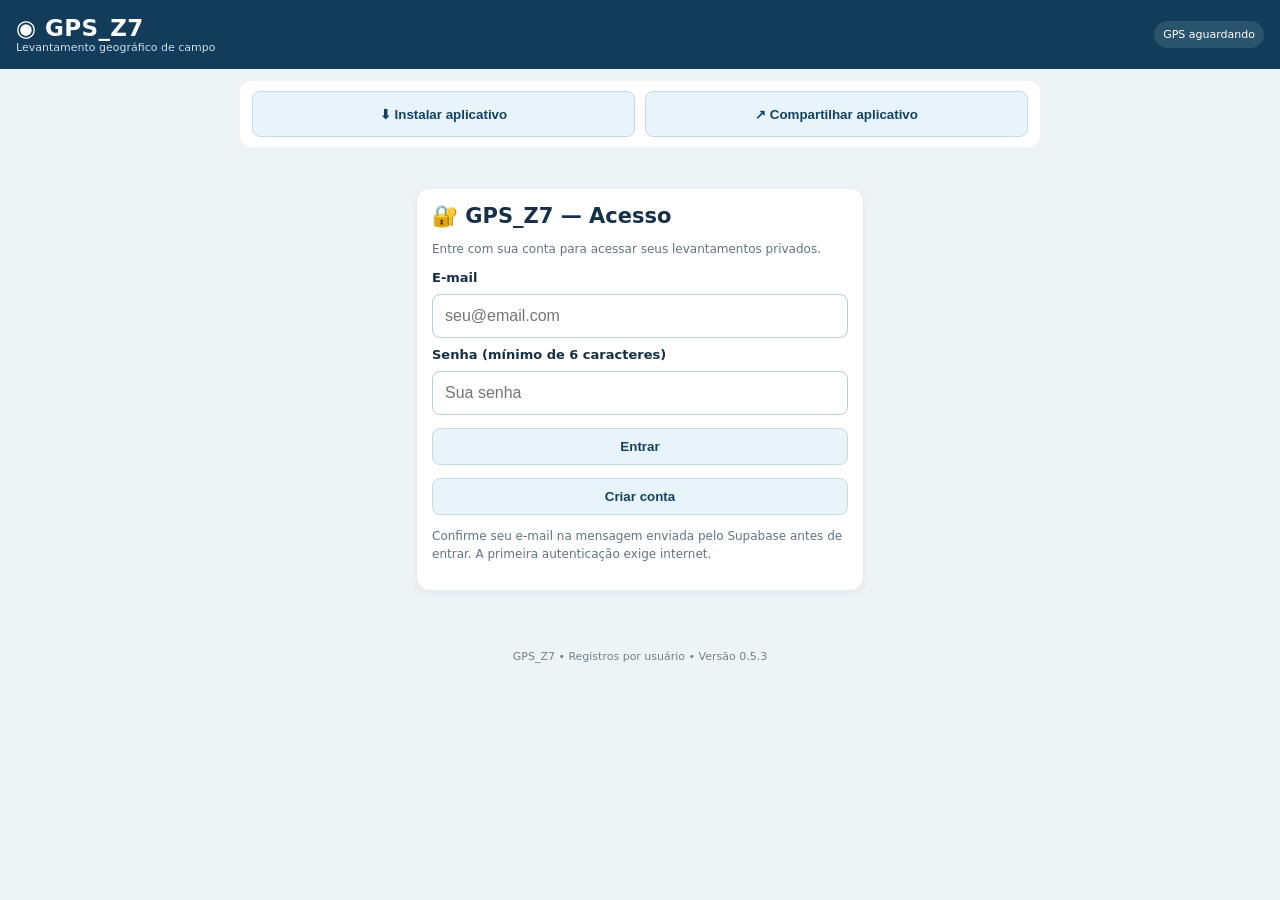
==== commit 9fdb6435: "Add files via upload" ====
--- a/index.html
+++ b/index.html
@@ -1 +1 @@
-<!doctype html><html lang="pt-BR"><head><meta charset="utf-8"><meta name="viewport" content="width=device-width,initial-scale=1,viewport-fit=cover"><meta name="theme-color" content="#123c5a"><meta property="og:type" content="website"><meta property="og:title" content="GPS_Z7 — Levantamento Geográfico"><meta property="og:description" content="Pontos, trilhas, polígonos e coordenadas GPS no celular."><meta property="og:url" content="https://rlaurof2-lang.github.io/GPS_Z7/"><meta property="og:image" content="https://rlaurof2-lang.github.io/GPS_Z7/share-gpsz7.png"><meta property="og:image:width" content="1200"><meta property="og:image:height" content="630"><meta name="twitter:card" content="summary_large_image"><meta name="twitter:image" content="https://rlaurof2-lang.github.io/GPS_Z7/share-gpsz7.png"><meta name="description" content="GPS_Z7: coordenadas UTM, pontos, trilhas e polígonos"><link rel="manifest" href="manifest.webmanifest"><link rel="icon" type="image/png" href="icons/icon-192.png"><link rel="apple-touch-icon" href="icons/icon-192.png"><link rel="stylesheet" href="style.css?v=52"><title>GPS_Z7 • Campo</title></head><body><header><div><strong>◉ GPS_Z7</strong><small>Levantamento geográfico de campo</small></div><span id="status" class="status">GPS aguardando</span></header><section id="authScreen" class="auth-wrap"><div class="panel auth-card"><h2>🔐 GPS_Z7 — Acesso</h2><p class="hint">Entre com sua conta para acessar seus levantamentos privados.</p><form id="authForm"><label for="email">E-mail</label><input id="email" type="email" autocomplete="email" required placeholder="seu@email.com"><label for="password">Senha (mínimo de 6 caracteres)</label><input id="password" type="password" minlength="6" autocomplete="current-password" required placeholder="Sua senha"><button id="loginBtn" type="submit">Entrar</button><button id="signupBtn" type="button">Criar conta</button></form><p id="authMessage" class="hint" role="status" aria-live="polite"></p><p class="hint">Confirme seu e-mail na mensagem enviada pelo Supabase antes de entrar. A primeira autenticação exige internet.</p></div></section><div id="accountBar" class="account-bar" hidden><span id="accountEmail"></span><span id="syncStatus">Sincronização pendente</span><button id="syncNow">Sincronizar</button><button id="logout">Sair</button></div><main id="appMain" hidden><section class="panel"><div class="sectionhead"><h2>Coordenadas</h2><button id="locate">◎ Usar GPS</button></div><div class="coords"><div><small>Latitude</small><b id="lat">—</b></div><div><small>Longitude</small><b id="lon">—</b></div><div><small>UTM Este (m)</small><b id="east">—</b></div><div><small>UTM Norte (m)</small><b id="north">—</b></div></div><div class="meta"><span id="zone">Zona UTM: —</span><span id="accuracy">Precisão: —</span><span id="altitude">Altitude: —</span></div><p class="hint">Datum de cálculo: WGS84. A precisão indicada é estimada pelo dispositivo.</p></section><section class="panel"><div class="sectionhead"><h2>Mapa e levantamentos</h2><div><button id="toggleMap" aria-expanded="true">Ocultar mapa</button><button id="zoomout" aria-label="Diminuir zoom">−</button><button id="zoomin" aria-label="Aumentar zoom">+</button><button id="center">⌖</button></div></div><div id="mapContainer"><div class="map-options"><label>Visualização <select id="mapLayer"><option value="streets">Mapa de ruas</option><option value="satellite">Imagem de satélite</option></select></label><label><input type="checkbox" id="followGPS" checked> Seguir minha posição</label></div><canvas id="map" aria-label="Mapa interativo"></canvas><div id="mapnote" class="hint">Mapa online OpenStreetMap. Sem internet, os registros e a grade de coordenadas permanecem acessíveis.</div></div><div class="actions"><button id="savePoint">📍 Salvar ponto</button><button id="trail">▶ Iniciar trilha</button><button id="trailPolygon">⬡ Área pela trilha</button><button id="vertex">⬡ Adicionar vértice</button><button id="finishPolygon">✓ Fechar polígono</button></div><div id="measure" class="hint"></div></section><section class="panel"><div class="sectionhead"><h2>Meus registros</h2></div><div id="records" class="records">Nenhum registro salvo.</div><div class="actions"><button id="exportCSV">↓ Planilha CSV (todos os dados)</button><button id="exportPNG">↓ Baixar mapa PNG</button><button id="exportKML">↓ KML</button><button id="clearDraft">Limpar desenho atual</button></div></section><section class="panel"><h2>Instruções rápidas</h2><p>1. Toque em <b>Usar GPS</b> e autorize a localização. 2. Salve pontos, grave uma trilha ou adicione vértices de polígono. 3. Exporte os registros quando precisar.</p><p class="hint">Para instalar como aplicativo, abra o endereço publicado no Chrome Android e escolha “Adicionar à tela inicial” ou “Instalar app”. É necessário HTTPS (ou localhost) para GPS, service worker e instalação PWA. O navegador pode suspender o rastreamento com a tela bloqueada.</p></section></main><footer>GPS_Z7 • Registros por usuário • Versão 0.5.2</footer><script src="config.js?v=5" defer></script><script src="auth.js?v=5" defer></script><script src="app.js?v=52" defer></script></body></html>
+<!doctype html><html lang="pt-BR"><head><meta charset="utf-8"><meta name="viewport" content="width=device-width,initial-scale=1,viewport-fit=cover"><meta name="theme-color" content="#123c5a"><meta property="og:type" content="website"><meta property="og:title" content="GPS_Z7 — Levantamento Geográfico"><meta property="og:description" content="Pontos, trilhas, polígonos e coordenadas GPS no celular."><meta property="og:url" content="https://rlaurof2-lang.github.io/GPS_Z7/"><meta property="og:image" content="https://rlaurof2-lang.github.io/GPS_Z7/share-gpsz7.png"><meta property="og:image:width" content="1200"><meta property="og:image:height" content="630"><meta name="twitter:card" content="summary_large_image"><meta name="twitter:image" content="https://rlaurof2-lang.github.io/GPS_Z7/share-gpsz7.png"><meta name="description" content="GPS_Z7: coordenadas UTM, pontos, trilhas e polígonos"><link rel="manifest" href="manifest.webmanifest"><link rel="icon" type="image/png" href="icons/icon-192.png"><link rel="apple-touch-icon" href="icons/icon-192.png"><link rel="stylesheet" href="style.css?v=53"><title>GPS_Z7 • Campo</title></head><body><header><div><strong>◉ GPS_Z7</strong><small>Levantamento geográfico de campo</small></div><span id="status" class="status">GPS aguardando</span></header><section class="install-share-bar" aria-label="Instalação e compartilhamento"><button type="button" id="installApp">⬇ Instalar aplicativo</button><button type="button" id="shareApp">↗ Compartilhar aplicativo</button><p id="installHelp" class="hint" role="status" aria-live="polite" hidden></p></section><section id="authScreen" class="auth-wrap"><div class="panel auth-card"><h2>🔐 GPS_Z7 — Acesso</h2><p class="hint">Entre com sua conta para acessar seus levantamentos privados.</p><form id="authForm"><label for="email">E-mail</label><input id="email" type="email" autocomplete="email" required placeholder="seu@email.com"><label for="password">Senha (mínimo de 6 caracteres)</label><input id="password" type="password" minlength="6" autocomplete="current-password" required placeholder="Sua senha"><button id="loginBtn" type="submit">Entrar</button><button id="signupBtn" type="button">Criar conta</button></form><p id="authMessage" class="hint" role="status" aria-live="polite"></p><p class="hint">Confirme seu e-mail na mensagem enviada pelo Supabase antes de entrar. A primeira autenticação exige internet.</p></div></section><div id="accountBar" class="account-bar" hidden><span id="accountEmail"></span><span id="syncStatus">Sincronização pendente</span><button id="syncNow">Sincronizar</button><button id="logout">Sair</button></div><main id="appMain" hidden><section class="panel"><div class="sectionhead"><h2>Coordenadas</h2><button id="locate">◎ Usar GPS</button></div><div class="coords"><div><small>Latitude</small><b id="lat">—</b></div><div><small>Longitude</small><b id="lon">—</b></div><div><small>UTM Este (m)</small><b id="east">—</b></div><div><small>UTM Norte (m)</small><b id="north">—</b></div></div><div class="meta"><span id="zone">Zona UTM: —</span><span id="accuracy">Precisão: —</span><span id="altitude">Altitude: —</span></div><p class="hint">Datum de cálculo: WGS84. A precisão indicada é estimada pelo dispositivo.</p></section><section class="panel"><div class="sectionhead"><h2>Mapa e levantamentos</h2><div><button id="toggleMap" aria-expanded="true">Ocultar mapa</button><button id="zoomout" aria-label="Diminuir zoom">−</button><button id="zoomin" aria-label="Aumentar zoom">+</button><button id="center">⌖</button></div></div><div id="mapContainer"><div class="map-options"><label>Visualização <select id="mapLayer"><option value="streets">Mapa de ruas</option><option value="satellite">Imagem de satélite</option></select></label><label><input type="checkbox" id="followGPS" checked> Seguir minha posição</label></div><canvas id="map" aria-label="Mapa interativo"></canvas><div id="mapnote" class="hint">Mapa online OpenStreetMap. Sem internet, os registros e a grade de coordenadas permanecem acessíveis.</div></div><div class="actions"><button id="savePoint">📍 Salvar ponto</button><button id="trail">▶ Iniciar trilha</button><button id="trailPolygon">⬡ Área pela trilha</button><button id="vertex">⬡ Adicionar vértice</button><button id="finishPolygon">✓ Fechar polígono</button></div><div id="measure" class="hint"></div></section><section class="panel"><div class="sectionhead"><h2>Meus registros</h2></div><div id="records" class="records">Nenhum registro salvo.</div><div class="actions"><button id="exportCSV">↓ Planilha CSV (todos os dados)</button><button id="exportPNG">↓ Baixar mapa PNG</button><button id="exportKML">↓ KML</button><button id="clearDraft">Limpar desenho atual</button></div></section><section class="panel"><h2>Instruções rápidas</h2><p>1. Toque em <b>Usar GPS</b> e autorize a localização. 2. Salve pontos, grave uma trilha ou adicione vértices de polígono. 3. Exporte os registros quando precisar.</p><p class="hint">Para instalar como aplicativo, abra o endereço publicado no Chrome Android e escolha “Adicionar à tela inicial” ou “Instalar app”. É necessário HTTPS (ou localhost) para GPS, service worker e instalação PWA. O navegador pode suspender o rastreamento com a tela bloqueada.</p></section></main><footer>GPS_Z7 • Registros por usuário • Versão 0.5.3</footer><script src="config.js?v=5" defer></script><script src="auth.js?v=5" defer></script><script src="app.js?v=53" defer></script><script src="install-share.js?v=53" defer></script></body></html>
--- a/style.css
+++ b/style.css
@@ -13,3 +13,5 @@
 .account-bar button{flex:0 0 auto}
 
 #mapContainer[hidden]{display:none!important}#toggleMap{font-size:0.9rem;white-space:nowrap}#map{touch-action:none}
+
+.install-share-bar{max-width:800px;margin:12px auto 0;padding:10px 12px;background:#fff;border-radius:12px;display:flex;gap:10px;flex-wrap:wrap;justify-content:center}.install-share-bar button{flex:1 1 180px;min-height:46px}.install-share-bar .hint{flex-basis:100%;margin:0;color:#33556a;font-size:13px;overflow-wrap:anywhere}
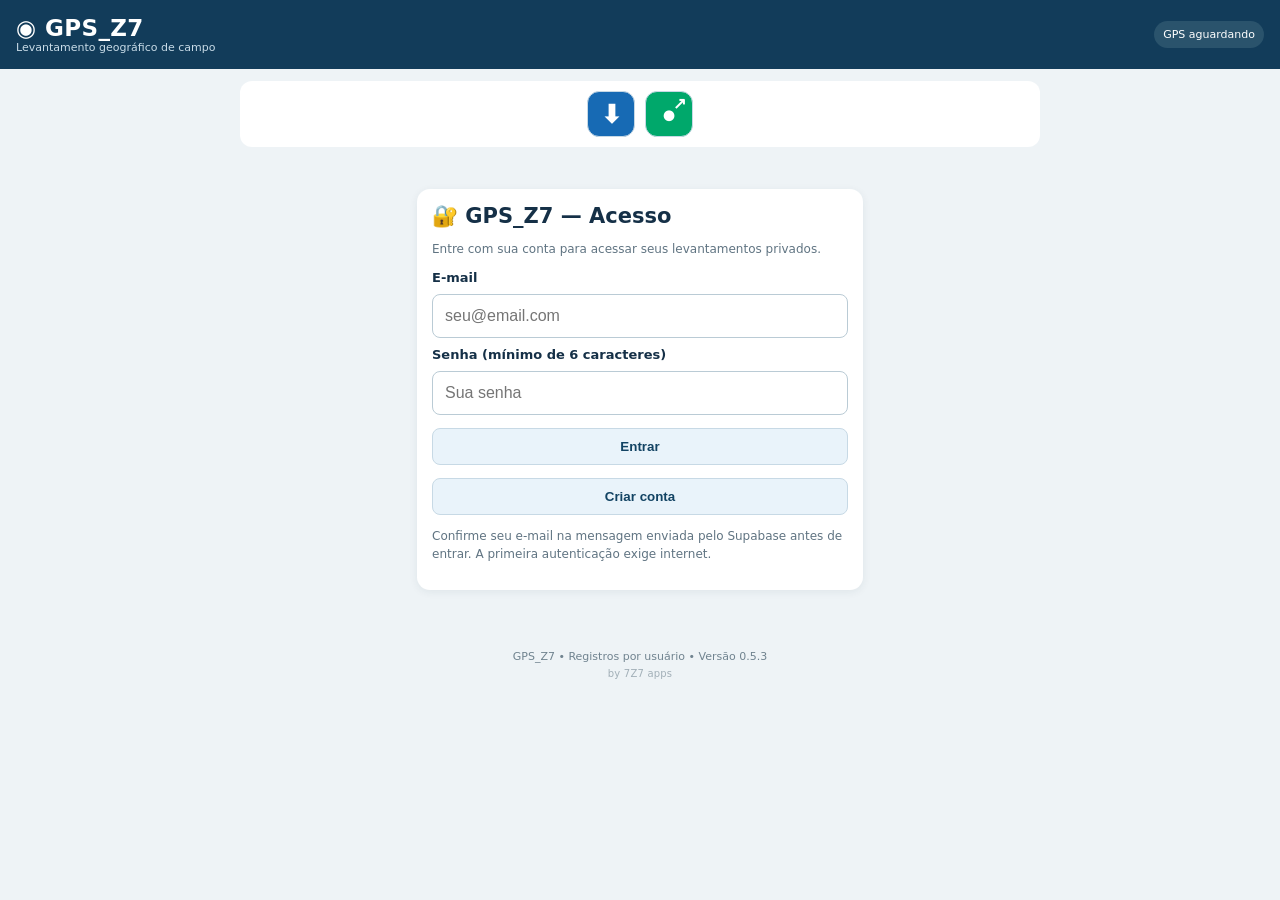
==== commit 3a4930d1: "Rename index_GPS_Z7_atualizado.html to index.html" ====
--- a/index.html
+++ b/index.html
@@ -1 +1,9 @@
-<!doctype html><html lang="pt-BR"><head><meta charset="utf-8"><meta name="viewport" content="width=device-width,initial-scale=1,viewport-fit=cover"><meta name="theme-color" content="#123c5a"><meta property="og:type" content="website"><meta property="og:title" content="GPS_Z7 — Levantamento Geográfico"><meta property="og:description" content="Pontos, trilhas, polígonos e coordenadas GPS no celular."><meta property="og:url" content="https://rlaurof2-lang.github.io/GPS_Z7/"><meta property="og:image" content="https://rlaurof2-lang.github.io/GPS_Z7/share-gpsz7.png"><meta property="og:image:width" content="1200"><meta property="og:image:height" content="630"><meta name="twitter:card" content="summary_large_image"><meta name="twitter:image" content="https://rlaurof2-lang.github.io/GPS_Z7/share-gpsz7.png"><meta name="description" content="GPS_Z7: coordenadas UTM, pontos, trilhas e polígonos"><link rel="manifest" href="manifest.webmanifest"><link rel="icon" type="image/png" href="icons/icon-192.png"><link rel="apple-touch-icon" href="icons/icon-192.png"><link rel="stylesheet" href="style.css?v=53"><title>GPS_Z7 • Campo</title></head><body><header><div><strong>◉ GPS_Z7</strong><small>Levantamento geográfico de campo</small></div><span id="status" class="status">GPS aguardando</span></header><section class="install-share-bar" aria-label="Instalação e compartilhamento"><button type="button" id="installApp">⬇ Instalar aplicativo</button><button type="button" id="shareApp">↗ Compartilhar aplicativo</button><p id="installHelp" class="hint" role="status" aria-live="polite" hidden></p></section><section id="authScreen" class="auth-wrap"><div class="panel auth-card"><h2>🔐 GPS_Z7 — Acesso</h2><p class="hint">Entre com sua conta para acessar seus levantamentos privados.</p><form id="authForm"><label for="email">E-mail</label><input id="email" type="email" autocomplete="email" required placeholder="seu@email.com"><label for="password">Senha (mínimo de 6 caracteres)</label><input id="password" type="password" minlength="6" autocomplete="current-password" required placeholder="Sua senha"><button id="loginBtn" type="submit">Entrar</button><button id="signupBtn" type="button">Criar conta</button></form><p id="authMessage" class="hint" role="status" aria-live="polite"></p><p class="hint">Confirme seu e-mail na mensagem enviada pelo Supabase antes de entrar. A primeira autenticação exige internet.</p></div></section><div id="accountBar" class="account-bar" hidden><span id="accountEmail"></span><span id="syncStatus">Sincronização pendente</span><button id="syncNow">Sincronizar</button><button id="logout">Sair</button></div><main id="appMain" hidden><section class="panel"><div class="sectionhead"><h2>Coordenadas</h2><button id="locate">◎ Usar GPS</button></div><div class="coords"><div><small>Latitude</small><b id="lat">—</b></div><div><small>Longitude</small><b id="lon">—</b></div><div><small>UTM Este (m)</small><b id="east">—</b></div><div><small>UTM Norte (m)</small><b id="north">—</b></div></div><div class="meta"><span id="zone">Zona UTM: —</span><span id="accuracy">Precisão: —</span><span id="altitude">Altitude: —</span></div><p class="hint">Datum de cálculo: WGS84. A precisão indicada é estimada pelo dispositivo.</p></section><section class="panel"><div class="sectionhead"><h2>Mapa e levantamentos</h2><div><button id="toggleMap" aria-expanded="true">Ocultar mapa</button><button id="zoomout" aria-label="Diminuir zoom">−</button><button id="zoomin" aria-label="Aumentar zoom">+</button><button id="center">⌖</button></div></div><div id="mapContainer"><div class="map-options"><label>Visualização <select id="mapLayer"><option value="streets">Mapa de ruas</option><option value="satellite">Imagem de satélite</option></select></label><label><input type="checkbox" id="followGPS" checked> Seguir minha posição</label></div><canvas id="map" aria-label="Mapa interativo"></canvas><div id="mapnote" class="hint">Mapa online OpenStreetMap. Sem internet, os registros e a grade de coordenadas permanecem acessíveis.</div></div><div class="actions"><button id="savePoint">📍 Salvar ponto</button><button id="trail">▶ Iniciar trilha</button><button id="trailPolygon">⬡ Área pela trilha</button><button id="vertex">⬡ Adicionar vértice</button><button id="finishPolygon">✓ Fechar polígono</button></div><div id="measure" class="hint"></div></section><section class="panel"><div class="sectionhead"><h2>Meus registros</h2></div><div id="records" class="records">Nenhum registro salvo.</div><div class="actions"><button id="exportCSV">↓ Planilha CSV (todos os dados)</button><button id="exportPNG">↓ Baixar mapa PNG</button><button id="exportKML">↓ KML</button><button id="clearDraft">Limpar desenho atual</button></div></section><section class="panel"><h2>Instruções rápidas</h2><p>1. Toque em <b>Usar GPS</b> e autorize a localização. 2. Salve pontos, grave uma trilha ou adicione vértices de polígono. 3. Exporte os registros quando precisar.</p><p class="hint">Para instalar como aplicativo, abra o endereço publicado no Chrome Android e escolha “Adicionar à tela inicial” ou “Instalar app”. É necessário HTTPS (ou localhost) para GPS, service worker e instalação PWA. O navegador pode suspender o rastreamento com a tela bloqueada.</p></section></main><footer>GPS_Z7 • Registros por usuário • Versão 0.5.3</footer><script src="config.js?v=5" defer></script><script src="auth.js?v=5" defer></script><script src="app.js?v=53" defer></script><script src="install-share.js?v=53" defer></script></body></html>
+<!doctype html><html lang="pt-BR"><head><meta charset="utf-8"><meta name="viewport" content="width=device-width,initial-scale=1,viewport-fit=cover"><meta name="theme-color" content="#123c5a"><meta property="og:type" content="website"><meta property="og:title" content="GPS_Z7 — Levantamento Geográfico"><meta property="og:description" content="Pontos, trilhas, polígonos e coordenadas GPS no celular."><meta property="og:url" content="https://rlaurof2-lang.github.io/GPS_Z7/"><meta property="og:image" content="https://rlaurof2-lang.github.io/GPS_Z7/share-gpsz7.png"><meta property="og:image:width" content="1200"><meta property="og:image:height" content="630"><meta name="twitter:card" content="summary_large_image"><meta name="twitter:image" content="https://rlaurof2-lang.github.io/GPS_Z7/share-gpsz7.png"><meta name="description" content="GPS_Z7: coordenadas UTM, pontos, trilhas e polígonos"><link rel="manifest" href="manifest.webmanifest"><link rel="icon" type="image/png" href="icons/icon-192.png"><link rel="apple-touch-icon" href="icons/icon-192.png"><link rel="stylesheet" href="style.css?v=53"><title>GPS_Z7 • Campo</title><style>
+.install-share-bar{display:flex!important;flex-wrap:wrap;justify-content:center;align-items:center;gap:10px;padding:10px 12px!important}
+.install-share-bar .compact-icon{width:48px!important;height:46px!important;min-width:48px!important;max-width:48px!important;flex:0 0 48px!important;padding:0!important;display:inline-flex!important;align-items:center;justify-content:center;position:relative;font-size:25px!important;line-height:1!important;border-radius:12px;cursor:pointer}
+.install-share-bar #installApp{background:#176ab4!important;color:#fff!important}
+.install-share-bar #shareApp{background:#00a86b!important;color:#fff!important}
+.install-share-bar .share-glyph{font-size:16px;position:absolute;right:6px;top:4px}
+.install-share-bar #installHelp:not([hidden]){flex-basis:100%;text-align:center}
+footer .byline{display:block;font-size:10px;font-weight:400;opacity:.6;margin-top:5px;letter-spacing:.2px}
+</style></head><body><header><div><strong>◉ GPS_Z7</strong><small>Levantamento geográfico de campo</small></div><span id="status" class="status">GPS aguardando</span></header><section class="install-share-bar" aria-label="Instalação e compartilhamento"><button type="button" id="installApp" class="compact-icon" aria-label="Instalar aplicativo" title="Instalar aplicativo"><span aria-hidden="true">⬇</span></button><button type="button" id="shareApp" class="compact-icon" aria-label="Compartilhar aplicativo" title="Compartilhar aplicativo"><span aria-hidden="true">●</span><span class="share-glyph" aria-hidden="true">↗</span></button><p id="installHelp" class="hint" role="status" aria-live="polite" hidden></p></section><section id="authScreen" class="auth-wrap"><div class="panel auth-card"><h2>🔐 GPS_Z7 — Acesso</h2><p class="hint">Entre com sua conta para acessar seus levantamentos privados.</p><form id="authForm"><label for="email">E-mail</label><input id="email" type="email" autocomplete="email" required placeholder="seu@email.com"><label for="password">Senha (mínimo de 6 caracteres)</label><input id="password" type="password" minlength="6" autocomplete="current-password" required placeholder="Sua senha"><button id="loginBtn" type="submit">Entrar</button><button id="signupBtn" type="button">Criar conta</button></form><p id="authMessage" class="hint" role="status" aria-live="polite"></p><p class="hint">Confirme seu e-mail na mensagem enviada pelo Supabase antes de entrar. A primeira autenticação exige internet.</p></div></section><div id="accountBar" class="account-bar" hidden><span id="accountEmail"></span><span id="syncStatus">Sincronização pendente</span><button id="syncNow">Sincronizar</button><button id="logout">Sair</button></div><main id="appMain" hidden><section class="panel"><div class="sectionhead"><h2>Coordenadas</h2><button id="locate">◎ Usar GPS</button></div><div class="coords"><div><small>Latitude</small><b id="lat">—</b></div><div><small>Longitude</small><b id="lon">—</b></div><div><small>UTM Este (m)</small><b id="east">—</b></div><div><small>UTM Norte (m)</small><b id="north">—</b></div></div><div class="meta"><span id="zone">Zona UTM: —</span><span id="accuracy">Precisão: —</span><span id="altitude">Altitude: —</span></div><p class="hint">Datum de cálculo: WGS84. A precisão indicada é estimada pelo dispositivo.</p></section><section class="panel"><div class="sectionhead"><h2>Mapa e levantamentos</h2><div><button id="toggleMap" aria-expanded="true">Ocultar mapa</button><button id="zoomout" aria-label="Diminuir zoom">−</button><button id="zoomin" aria-label="Aumentar zoom">+</button><button id="center">⌖</button></div></div><div id="mapContainer"><div class="map-options"><label>Visualização <select id="mapLayer"><option value="streets">Mapa de ruas</option><option value="satellite">Imagem de satélite</option></select></label><label><input type="checkbox" id="followGPS" checked> Seguir minha posição</label></div><canvas id="map" aria-label="Mapa interativo"></canvas><div id="mapnote" class="hint">Mapa online OpenStreetMap. Sem internet, os registros e a grade de coordenadas permanecem acessíveis.</div></div><div class="actions"><button id="savePoint">📍 Salvar ponto</button><button id="trail">▶ Iniciar trilha</button><button id="trailPolygon">⬡ Área pela trilha</button><button id="vertex">⬡ Adicionar vértice</button><button id="finishPolygon">✓ Fechar polígono</button></div><div id="measure" class="hint"></div></section><section class="panel"><div class="sectionhead"><h2>Meus registros</h2></div><div id="records" class="records">Nenhum registro salvo.</div><div class="actions"><button id="exportCSV">↓ Planilha CSV (todos os dados)</button><button id="exportPNG">↓ Baixar mapa PNG</button><button id="exportKML">↓ KML</button><button id="clearDraft">Limpar desenho atual</button></div></section><section class="panel"><h2>Instruções rápidas</h2><p>1. Toque em <b>Usar GPS</b> e autorize a localização. 2. Salve pontos, grave uma trilha ou adicione vértices de polígono. 3. Exporte os registros quando precisar.</p><p class="hint">Para instalar como aplicativo, abra o endereço publicado no Chrome Android e escolha “Adicionar à tela inicial” ou “Instalar app”. É necessário HTTPS (ou localhost) para GPS, service worker e instalação PWA. O navegador pode suspender o rastreamento com a tela bloqueada.</p></section></main><footer>GPS_Z7 • Registros por usuário • Versão 0.5.3 <span class="byline">by 7Z7 apps</span></footer><script src="config.js?v=5" defer></script><script src="auth.js?v=5" defer></script><script src="app.js?v=53" defer></script><script src="install-share.js?v=53" defer></script></body></html>
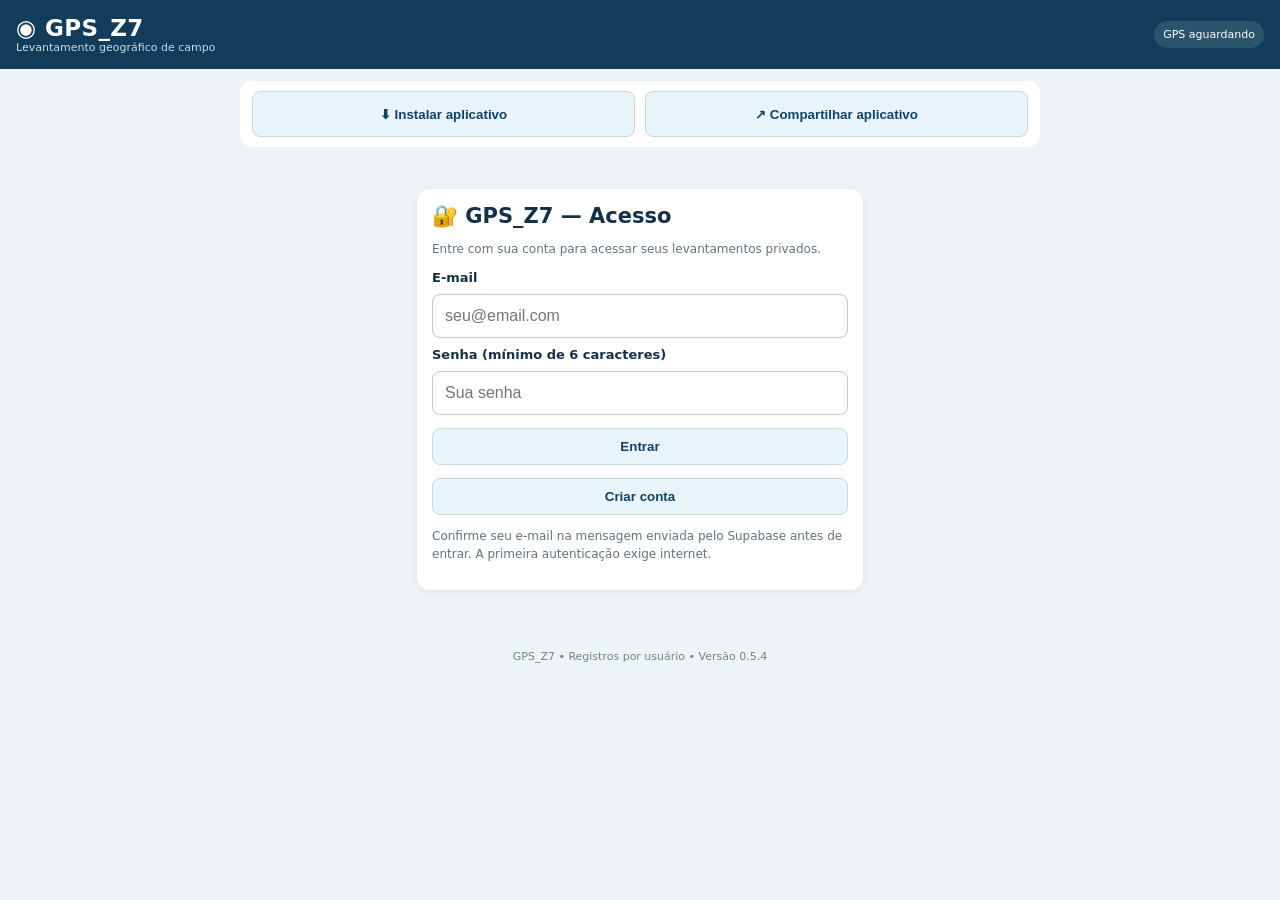
==== commit 81b65bcd: "Add files via upload" ====
--- a/index.html
+++ b/index.html
@@ -1,9 +1 @@
-<!doctype html><html lang="pt-BR"><head><meta charset="utf-8"><meta name="viewport" content="width=device-width,initial-scale=1,viewport-fit=cover"><meta name="theme-color" content="#123c5a"><meta property="og:type" content="website"><meta property="og:title" content="GPS_Z7 — Levantamento Geográfico"><meta property="og:description" content="Pontos, trilhas, polígonos e coordenadas GPS no celular."><meta property="og:url" content="https://rlaurof2-lang.github.io/GPS_Z7/"><meta property="og:image" content="https://rlaurof2-lang.github.io/GPS_Z7/share-gpsz7.png"><meta property="og:image:width" content="1200"><meta property="og:image:height" content="630"><meta name="twitter:card" content="summary_large_image"><meta name="twitter:image" content="https://rlaurof2-lang.github.io/GPS_Z7/share-gpsz7.png"><meta name="description" content="GPS_Z7: coordenadas UTM, pontos, trilhas e polígonos"><link rel="manifest" href="manifest.webmanifest"><link rel="icon" type="image/png" href="icons/icon-192.png"><link rel="apple-touch-icon" href="icons/icon-192.png"><link rel="stylesheet" href="style.css?v=53"><title>GPS_Z7 • Campo</title><style>
-.install-share-bar{display:flex!important;flex-wrap:wrap;justify-content:center;align-items:center;gap:10px;padding:10px 12px!important}
-.install-share-bar .compact-icon{width:48px!important;height:46px!important;min-width:48px!important;max-width:48px!important;flex:0 0 48px!important;padding:0!important;display:inline-flex!important;align-items:center;justify-content:center;position:relative;font-size:25px!important;line-height:1!important;border-radius:12px;cursor:pointer}
-.install-share-bar #installApp{background:#176ab4!important;color:#fff!important}
-.install-share-bar #shareApp{background:#00a86b!important;color:#fff!important}
-.install-share-bar .share-glyph{font-size:16px;position:absolute;right:6px;top:4px}
-.install-share-bar #installHelp:not([hidden]){flex-basis:100%;text-align:center}
-footer .byline{display:block;font-size:10px;font-weight:400;opacity:.6;margin-top:5px;letter-spacing:.2px}
-</style></head><body><header><div><strong>◉ GPS_Z7</strong><small>Levantamento geográfico de campo</small></div><span id="status" class="status">GPS aguardando</span></header><section class="install-share-bar" aria-label="Instalação e compartilhamento"><button type="button" id="installApp" class="compact-icon" aria-label="Instalar aplicativo" title="Instalar aplicativo"><span aria-hidden="true">⬇</span></button><button type="button" id="shareApp" class="compact-icon" aria-label="Compartilhar aplicativo" title="Compartilhar aplicativo"><span aria-hidden="true">●</span><span class="share-glyph" aria-hidden="true">↗</span></button><p id="installHelp" class="hint" role="status" aria-live="polite" hidden></p></section><section id="authScreen" class="auth-wrap"><div class="panel auth-card"><h2>🔐 GPS_Z7 — Acesso</h2><p class="hint">Entre com sua conta para acessar seus levantamentos privados.</p><form id="authForm"><label for="email">E-mail</label><input id="email" type="email" autocomplete="email" required placeholder="seu@email.com"><label for="password">Senha (mínimo de 6 caracteres)</label><input id="password" type="password" minlength="6" autocomplete="current-password" required placeholder="Sua senha"><button id="loginBtn" type="submit">Entrar</button><button id="signupBtn" type="button">Criar conta</button></form><p id="authMessage" class="hint" role="status" aria-live="polite"></p><p class="hint">Confirme seu e-mail na mensagem enviada pelo Supabase antes de entrar. A primeira autenticação exige internet.</p></div></section><div id="accountBar" class="account-bar" hidden><span id="accountEmail"></span><span id="syncStatus">Sincronização pendente</span><button id="syncNow">Sincronizar</button><button id="logout">Sair</button></div><main id="appMain" hidden><section class="panel"><div class="sectionhead"><h2>Coordenadas</h2><button id="locate">◎ Usar GPS</button></div><div class="coords"><div><small>Latitude</small><b id="lat">—</b></div><div><small>Longitude</small><b id="lon">—</b></div><div><small>UTM Este (m)</small><b id="east">—</b></div><div><small>UTM Norte (m)</small><b id="north">—</b></div></div><div class="meta"><span id="zone">Zona UTM: —</span><span id="accuracy">Precisão: —</span><span id="altitude">Altitude: —</span></div><p class="hint">Datum de cálculo: WGS84. A precisão indicada é estimada pelo dispositivo.</p></section><section class="panel"><div class="sectionhead"><h2>Mapa e levantamentos</h2><div><button id="toggleMap" aria-expanded="true">Ocultar mapa</button><button id="zoomout" aria-label="Diminuir zoom">−</button><button id="zoomin" aria-label="Aumentar zoom">+</button><button id="center">⌖</button></div></div><div id="mapContainer"><div class="map-options"><label>Visualização <select id="mapLayer"><option value="streets">Mapa de ruas</option><option value="satellite">Imagem de satélite</option></select></label><label><input type="checkbox" id="followGPS" checked> Seguir minha posição</label></div><canvas id="map" aria-label="Mapa interativo"></canvas><div id="mapnote" class="hint">Mapa online OpenStreetMap. Sem internet, os registros e a grade de coordenadas permanecem acessíveis.</div></div><div class="actions"><button id="savePoint">📍 Salvar ponto</button><button id="trail">▶ Iniciar trilha</button><button id="trailPolygon">⬡ Área pela trilha</button><button id="vertex">⬡ Adicionar vértice</button><button id="finishPolygon">✓ Fechar polígono</button></div><div id="measure" class="hint"></div></section><section class="panel"><div class="sectionhead"><h2>Meus registros</h2></div><div id="records" class="records">Nenhum registro salvo.</div><div class="actions"><button id="exportCSV">↓ Planilha CSV (todos os dados)</button><button id="exportPNG">↓ Baixar mapa PNG</button><button id="exportKML">↓ KML</button><button id="clearDraft">Limpar desenho atual</button></div></section><section class="panel"><h2>Instruções rápidas</h2><p>1. Toque em <b>Usar GPS</b> e autorize a localização. 2. Salve pontos, grave uma trilha ou adicione vértices de polígono. 3. Exporte os registros quando precisar.</p><p class="hint">Para instalar como aplicativo, abra o endereço publicado no Chrome Android e escolha “Adicionar à tela inicial” ou “Instalar app”. É necessário HTTPS (ou localhost) para GPS, service worker e instalação PWA. O navegador pode suspender o rastreamento com a tela bloqueada.</p></section></main><footer>GPS_Z7 • Registros por usuário • Versão 0.5.3 <span class="byline">by 7Z7 apps</span></footer><script src="config.js?v=5" defer></script><script src="auth.js?v=5" defer></script><script src="app.js?v=53" defer></script><script src="install-share.js?v=53" defer></script></body></html>
+<!doctype html><html lang="pt-BR"><head><meta charset="utf-8"><meta name="viewport" content="width=device-width,initial-scale=1,viewport-fit=cover"><meta name="theme-color" content="#123c5a"><meta property="og:type" content="website"><meta property="og:title" content="GPS_Z7 — Levantamento Geográfico"><meta property="og:description" content="Pontos, trilhas, polígonos e coordenadas GPS no celular."><meta property="og:url" content="https://rlaurof2-lang.github.io/GPS_Z7/"><meta property="og:image" content="https://rlaurof2-lang.github.io/GPS_Z7/share-gpsz7.png"><meta property="og:image:width" content="1200"><meta property="og:image:height" content="630"><meta name="twitter:card" content="summary_large_image"><meta name="twitter:image" content="https://rlaurof2-lang.github.io/GPS_Z7/share-gpsz7.png"><meta name="description" content="GPS_Z7: coordenadas UTM, pontos, trilhas e polígonos"><link rel="manifest" href="manifest.webmanifest"><link rel="icon" type="image/png" href="icons/icon-192.png"><link rel="apple-touch-icon" href="icons/icon-192.png"><link rel="stylesheet" href="style.css?v=53"><title>GPS_Z7 • Campo</title></head><body><header><div><strong>◉ GPS_Z7</strong><small>Levantamento geográfico de campo</small></div><span id="status" class="status">GPS aguardando</span></header><section class="install-share-bar" aria-label="Instalação e compartilhamento"><button type="button" id="installApp">⬇ Instalar aplicativo</button><button type="button" id="shareApp">↗ Compartilhar aplicativo</button><p id="installHelp" class="hint" role="status" aria-live="polite" hidden></p></section><section id="authScreen" class="auth-wrap"><div class="panel auth-card"><h2>🔐 GPS_Z7 — Acesso</h2><p class="hint">Entre com sua conta para acessar seus levantamentos privados.</p><form id="authForm"><label for="email">E-mail</label><input id="email" type="email" autocomplete="email" required placeholder="seu@email.com"><label for="password">Senha (mínimo de 6 caracteres)</label><input id="password" type="password" minlength="6" autocomplete="current-password" required placeholder="Sua senha"><button id="loginBtn" type="submit">Entrar</button><button id="signupBtn" type="button">Criar conta</button></form><p id="authMessage" class="hint" role="status" aria-live="polite"></p><p class="hint">Confirme seu e-mail na mensagem enviada pelo Supabase antes de entrar. A primeira autenticação exige internet.</p></div></section><div id="accountBar" class="account-bar" hidden><span id="accountEmail"></span><span id="syncStatus">Sincronização pendente</span><button id="syncNow">Sincronizar</button><button id="logout">Sair</button></div><main id="appMain" hidden><section class="panel"><div class="sectionhead"><h2>Coordenadas</h2><button id="locate">◎ Usar GPS</button></div><div class="coords"><div><small>Latitude</small><b id="lat">—</b></div><div><small>Longitude</small><b id="lon">—</b></div><div><small>UTM Este (m)</small><b id="east">—</b></div><div><small>UTM Norte (m)</small><b id="north">—</b></div></div><div class="meta"><span id="zone">Zona UTM: —</span><span id="accuracy">Precisão: —</span><span id="altitude">Altitude: —</span></div><p class="hint">Datum de cálculo: WGS84. A precisão indicada é estimada pelo dispositivo.</p></section><section class="panel"><div class="sectionhead"><h2>Mapa e levantamentos</h2><div><button id="toggleMap" aria-expanded="true">Ocultar mapa</button><button id="zoomout" aria-label="Diminuir zoom">−</button><button id="zoomin" aria-label="Aumentar zoom">+</button><button id="center">⌖</button></div></div><div id="mapContainer"><div class="map-options"><label>Visualização <select id="mapLayer"><option value="streets">Mapa de ruas</option><option value="satellite">Imagem de satélite</option></select></label><label><input type="checkbox" id="followGPS" checked> Seguir minha posição</label></div><canvas id="map" aria-label="Mapa interativo"></canvas><div id="mapnote" class="hint">Mapa online OpenStreetMap. Sem internet, os registros e a grade de coordenadas permanecem acessíveis.</div></div><div class="actions"><button id="savePoint">📍 Salvar ponto</button><button id="trail">▶ Iniciar trilha</button><button id="trailPolygon">⬡ Área pela trilha</button><button id="vertex">⬡ Adicionar vértice</button><button id="finishPolygon">✓ Fechar polígono</button></div><div id="measure" class="hint"></div></section><section class="panel"><div class="sectionhead"><h2>Meus registros</h2></div><div id="records" class="records">Nenhum registro salvo.</div><div class="actions"><button id="exportCSV">↓ Planilha CSV (todos os dados)</button><button id="exportPNG">↓ Baixar mapa PNG</button><button id="exportKML">↓ KML</button><button id="clearDraft">Limpar desenho atual</button></div></section><section class="panel"><h2>Instruções rápidas</h2><p>1. Toque em <b>Usar GPS</b> e autorize a localização. 2. Salve pontos, grave uma trilha ou adicione vértices de polígono. 3. Exporte os registros quando precisar.</p><p class="hint">Para instalar como aplicativo, abra o endereço publicado no Chrome Android e escolha “Adicionar à tela inicial” ou “Instalar app”. É necessário HTTPS (ou localhost) para GPS, service worker e instalação PWA. O navegador pode suspender o rastreamento com a tela bloqueada.</p></section></main><footer>GPS_Z7 • Registros por usuário • Versão 0.5.4</footer><script src="config.js?v=54" defer></script><script src="auth.js?v=54" defer></script><script src="app.js?v=54" defer></script><script src="install-share.js?v=54" defer></script></body></html>
